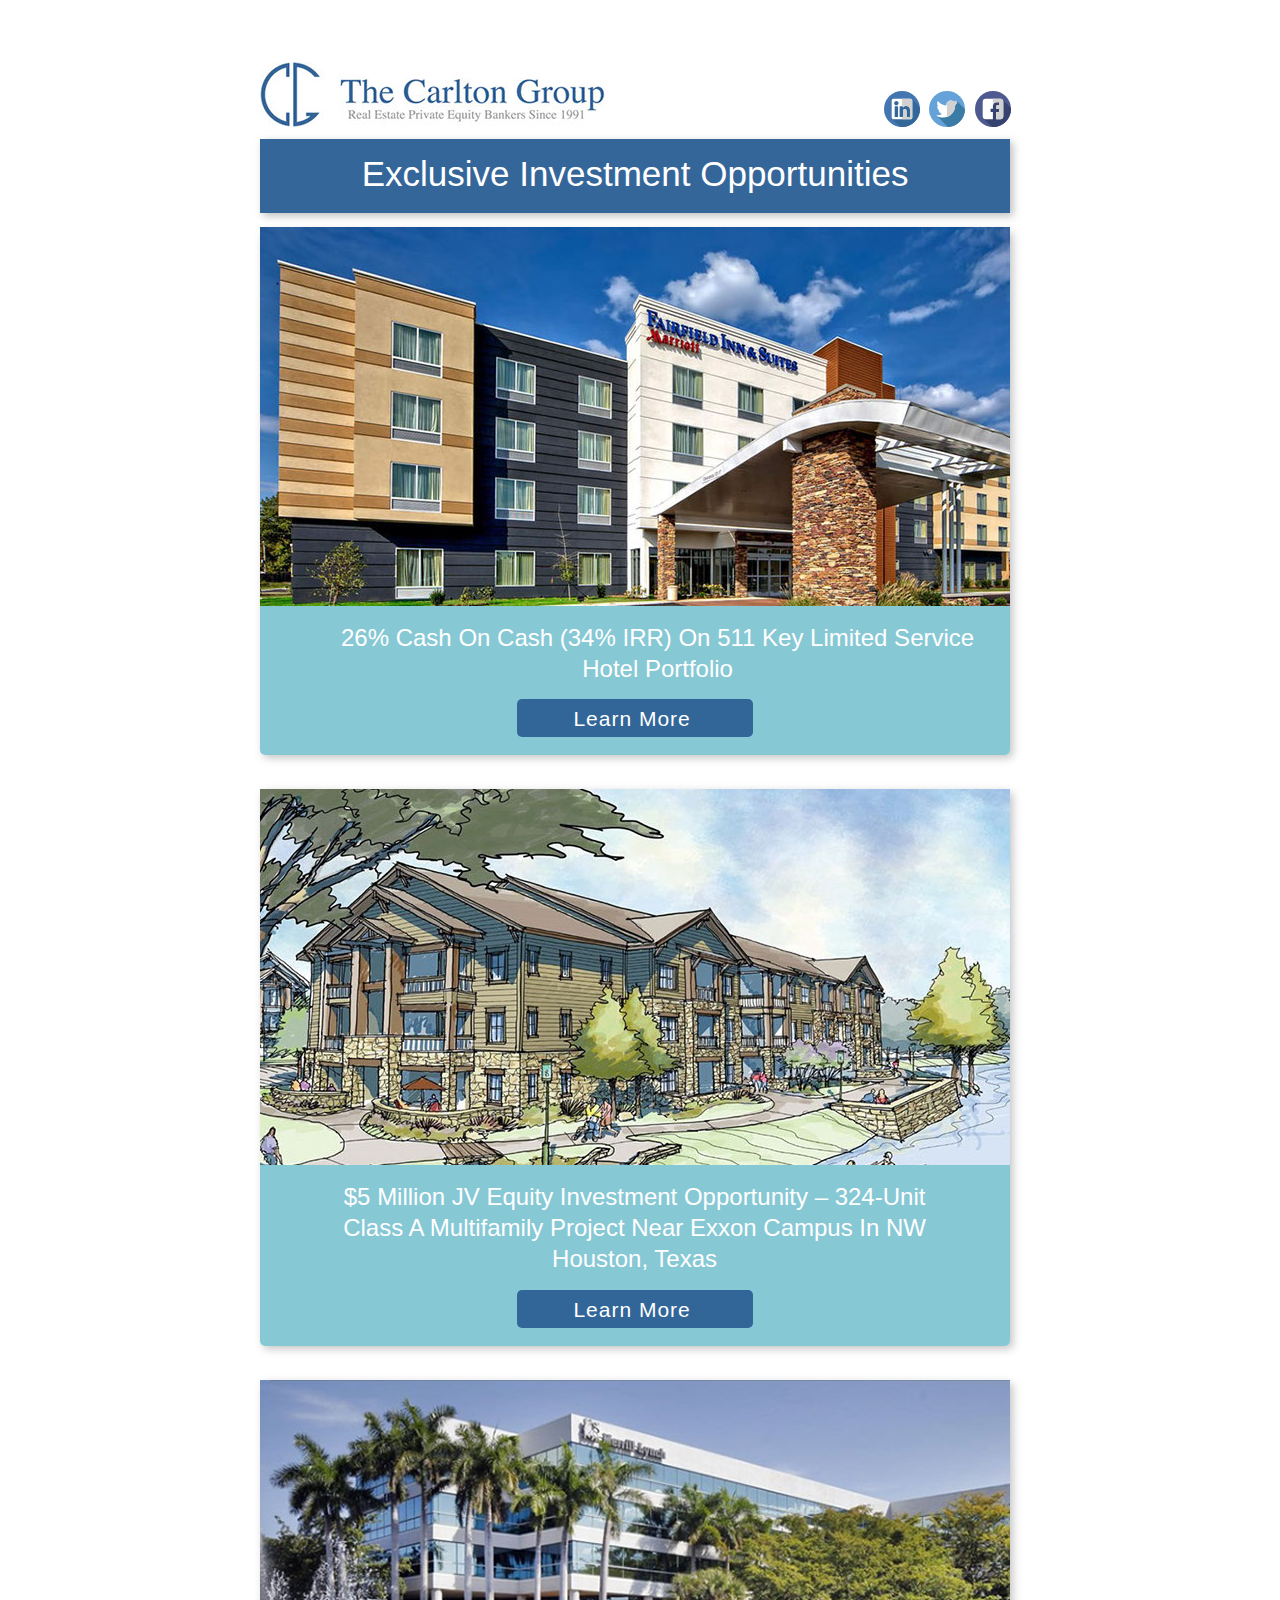
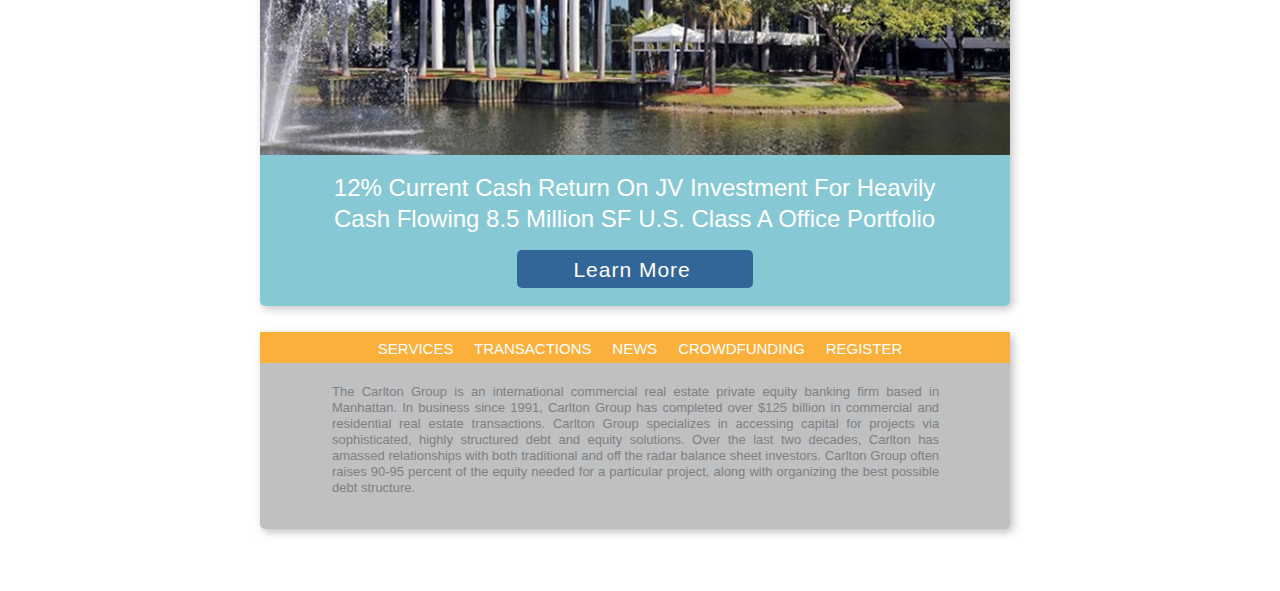
==== Email Template - Multideals/index.html @ fa67cd24 "emailTemplates" ====
<!DOCTYPE html>
<html class="nojs html css_verticalspacer" lang="en-US">
 <head>

  <meta http-equiv="Content-type" content="text/html;charset=UTF-8"/>
  <meta name="generator" content="2017.0.1.363"/>
  <meta name="viewport" content="width=device-width, initial-scale=1.0"/>
  
  <script type="text/javascript">
   // Update the 'nojs'/'js' class on the html node
document.documentElement.className = document.documentElement.className.replace(/\bnojs\b/g, 'js');

// Check that all required assets are uploaded and up-to-date
if(typeof Muse == "undefined") window.Muse = {}; window.Muse.assets = {"required":["museutils.js", "museconfig.js", "jquery.watch.js", "require.js", "index.css"], "outOfDate":[]};
</script>
  
  <title>Home</title>
  <!-- CSS -->
  <link rel="stylesheet" type="text/css" href="css/site_global.css?crc=499309705"/>
  <link rel="stylesheet" type="text/css" href="css/index.css?crc=468165970" id="pagesheet"/>
   </head>
 <body>

  <div class="clearfix borderbox" id="page"><!-- column -->
   <div class="clearfix colelem" id="pu250"><!-- group -->
    <a class="nonblock nontext clip_frame grpelem" id="u250" href="http://carltongroup.com/"><!-- image --><img class="block" id="u250_img" src="images/tcg-logo.jpg?crc=3983640476" alt="" data-image-width="346" data-image-height="65"/></a>
    <a class="nonblock nontext clip_frame grpelem" id="u256" href="https://www.linkedin.com/in/howard-michaels-05118952?authType=NAME_SEARCH&amp;authToken=imDk&amp;locale=en_US&amp;trk=tyah&amp;trkInfo=clickedVertical%3Amynetwork%2CclickedEntityId%3A185561341%2CauthType%3ANAME_SEARCH%2Cidx%3A1-1-1%2CtarId%3A1485366198644%2Ctas%3Ahoward%20micha" target="_blank"><!-- svg --><img class="svg svg_mar" id="u257" src="images/linkedin.svg?crc=3827854651" onload="this.style.height=(this.offsetWidth*35.504545682856765/35.504545682857064)+'px'" alt="" data-mu-svgfallback="images/linkedin_poster_.png?crc=191103562" data-image-width="36" data-image-height="36"/></a>
    <a class="nonblock nontext clip_frame grpelem" id="u254" href="https://twitter.com/carltongroup" target="_blank"><!-- svg --><img class="svg svg_mar" id="u255" src="images/twitter.svg?crc=469322800" onload="this.style.height=(this.offsetWidth*35.504545682856765/35.504545682857064)+'px'" alt="" data-mu-svgfallback="images/twitter_poster_.png?crc=503451678" data-image-width="36" data-image-height="36"/></a>
    <a class="nonblock nontext clip_frame grpelem" id="u252" href="https://www.facebook.com/CarltonGroup/" target="_blank"><!-- svg --><img class="svg svg_mar" id="u253" src="images/facebook.svg?crc=4256033763" onload="this.style.height=(this.offsetWidth*35.504545682856765/35.504545682857064)+'px'" alt="" data-mu-svgfallback="images/facebook_poster_.png?crc=253634134" data-image-width="36" data-image-height="36"/></a>
   </div>
   <div class="shadow clearfix colelem" id="u247"><!-- group -->
    <div class="clearfix grpelem" id="u293-4"><!-- content -->
     <p>Exclusive Investment Opportunities</p>
    </div>
   </div>
   <div class="shadow rgba-background rounded-corners clearfix colelem" id="u185"><!-- column -->
    <div class="position_content" id="u185_position_content">
     <div class="clip_frame colelem" id="u94"><!-- image -->
      <img class="block" id="u94_img" src="images/mkljk_main01_r-crop-u94.jpg?crc=298405326" alt="" data-image-width="751" data-image-height="379"/>
     </div>
     <div class="clearfix colelem" id="u110-4"><!-- content -->
      <p>26% Cash On Cash (34% IRR) On 511 Key Limited Service Hotel Portfolio</p>
     </div>
     <div class="Button rounded-corners clearfix colelem" id="buttonu171"><!-- container box -->
      <div class="clearfix grpelem" id="u173-4"><!-- content -->
       <p>Learn More</p>
      </div>
     </div>
    </div>
   </div>
   <div class="shadow rgba-background rounded-corners clearfix colelem" id="u296"><!-- column -->
    <div class="position_content" id="u296_position_content">
     <div class="clip_frame colelem" id="u315"><!-- image -->
      <img class="block" id="u315_img" src="images/1-2-crop-u315.jpg?crc=4234255314" alt="" data-image-width="751" data-image-height="376"/>
     </div>
     <div class="clearfix colelem" id="u299-4"><!-- content -->
      <p>$5 Million JV Equity Investment Opportunity – 324-Unit Class A Multifamily Project Near Exxon Campus In NW Houston, Texas</p>
     </div>
     <div class="Button rounded-corners clearfix colelem" id="buttonu300"><!-- container box -->
      <div class="clearfix grpelem" id="u301-4"><!-- content -->
       <p>Learn More</p>
      </div>
     </div>
    </div>
   </div>
   <div class="shadow rgba-background rounded-corners clearfix colelem" id="u325"><!-- column -->
    <div class="position_content" id="u325_position_content">
     <div class="clip_frame colelem" id="u354"><!-- image -->
      <img class="block" id="u354_img" src="images/03cf9abd-9c5e-4115-a1e6-6f7ab319d80-crop-u354.jpg?crc=141410191" alt="" data-image-width="750" data-image-height="375"/>
     </div>
     <div class="clearfix colelem" id="u326-4"><!-- content -->
      <p>12% Current Cash Return On JV Investment For Heavily Cash Flowing 8.5 Million SF U.S. Class A Office Portfolio</p>
     </div>
     <div class="Button rounded-corners clearfix colelem" id="buttonu327"><!-- container box -->
      <div class="clearfix grpelem" id="u328-4"><!-- content -->
       <p>Learn More</p>
      </div>
     </div>
    </div>
   </div>
   <div class="clearfix colelem" id="pu365-3"><!-- group -->
    <div class="shadow rounded-corners clearfix grpelem" id="u365-3"><!-- content -->
     <p>&nbsp;</p>
    </div>
    <div class="grpelem" id="u366"><!-- simple frame --></div>
    <div class="clearfix grpelem" id="u367-19"><!-- content -->
     <p id="u367-15"><a class="nonblock" href="http://carltongroup.com/services/" target="_blank">SERVICES</a>&nbsp;&nbsp;&nbsp;&nbsp; <a class="nonblock" href="http://carltongroup.com/active-transactions/" target="_blank">TRANSACTIONS</a>&nbsp;&nbsp;&nbsp;&nbsp; <a class="nonblock" href="http://carltongroup.com/blog/" target="_blank">NEWS</a>&nbsp;&nbsp;&nbsp;&nbsp; <a class="nonblock" href="https://carltoncrowdfund.com/" target="_blank">CROWDFUNDING</a>&nbsp;&nbsp;&nbsp;&nbsp; <a class="nonblock" href="http://carltongroup.com/investor-registration/" target="_blank">REGISTER</a></p>
     <p>&nbsp;</p>
     <p>&nbsp;</p>
    </div>
    <div class="clearfix grpelem" id="u368-4"><!-- content -->
     <p>The Carlton Group is an international commercial real estate private equity banking firm based in Manhattan. In business since 1991, Carlton Group has completed over $125 billion in commercial and residential real estate transactions. Carlton Group specializes in accessing capital for projects via sophisticated, highly structured debt and equity solutions. Over the last two decades, Carlton has amassed relationships with both traditional and off the radar balance sheet investors. Carlton Group often raises 90-95 percent of the equity needed for a particular project, along with organizing the best possible debt structure.</p>
    </div>
   </div>
   <div class="verticalspacer" data-offset-top="2129" data-content-above-spacer="2128" data-content-below-spacer="62"></div>
  </div>
  <!-- Other scripts -->
  <script type="text/javascript">
   window.Muse.assets.check=function(d){if(!window.Muse.assets.checked){window.Muse.assets.checked=!0;var b={},c=function(a,b){if(window.getComputedStyle){var c=window.getComputedStyle(a,null);return c&&c.getPropertyValue(b)||c&&c[b]||""}if(document.documentElement.currentStyle)return(c=a.currentStyle)&&c[b]||a.style&&a.style[b]||"";return""},a=function(a){if(a.match(/^rgb/))return a=a.replace(/\s+/g,"").match(/([\d\,]+)/gi)[0].split(","),(parseInt(a[0])<<16)+(parseInt(a[1])<<8)+parseInt(a[2]);if(a.match(/^\#/))return parseInt(a.substr(1),
16);return 0},g=function(g){for(var f=document.getElementsByTagName("link"),h=0;h<f.length;h++)if("text/css"==f[h].type){var i=(f[h].href||"").match(/\/?css\/([\w\-]+\.css)\?crc=(\d+)/);if(!i||!i[1]||!i[2])break;b[i[1]]=i[2]}f=document.createElement("div");f.className="version";f.style.cssText="display:none; width:1px; height:1px;";document.getElementsByTagName("body")[0].appendChild(f);for(h=0;h<Muse.assets.required.length;){var i=Muse.assets.required[h],l=i.match(/([\w\-\.]+)\.(\w+)$/),k=l&&l[1]?
l[1]:null,l=l&&l[2]?l[2]:null;switch(l.toLowerCase()){case "css":k=k.replace(/\W/gi,"_").replace(/^([^a-z])/gi,"_$1");f.className+=" "+k;k=a(c(f,"color"));l=a(c(f,"backgroundColor"));k!=0||l!=0?(Muse.assets.required.splice(h,1),"undefined"!=typeof b[i]&&(k!=b[i]>>>24||l!=(b[i]&16777215))&&Muse.assets.outOfDate.push(i)):h++;f.className="version";break;case "js":h++;break;default:throw Error("Unsupported file type: "+l);}}d?d().jquery!="1.8.3"&&Muse.assets.outOfDate.push("jquery-1.8.3.min.js"):Muse.assets.required.push("jquery-1.8.3.min.js");
f.parentNode.removeChild(f);if(Muse.assets.outOfDate.length||Muse.assets.required.length)f="Some files on the server may be missing or incorrect. Clear browser cache and try again. If the problem persists please contact website author.",g&&Muse.assets.outOfDate.length&&(f+="\nOut of date: "+Muse.assets.outOfDate.join(",")),g&&Muse.assets.required.length&&(f+="\nMissing: "+Muse.assets.required.join(",")),alert(f)};location&&location.search&&location.search.match&&location.search.match(/muse_debug/gi)?setTimeout(function(){g(!0)},5E3):g()}};
var muse_init=function(){require.config({baseUrl:""});require(["jquery","museutils","whatinput","jquery.watch"],function(d){var $ = d;$(document).ready(function(){try{
window.Muse.assets.check($);/* body */
Muse.Utils.transformMarkupToFixBrowserProblemsPreInit();/* body */
Muse.Utils.prepHyperlinks(true);/* body */
Muse.Utils.fullPage('#page');/* 100% height page */
Muse.Utils.showWidgetsWhenReady();/* body */
Muse.Utils.transformMarkupToFixBrowserProblems();/* body */
}catch(b){if(b&&"function"==typeof b.notify?b.notify():Muse.Assert.fail("Error calling selector function: "+b),false)throw b;}})})};

</script>
  <!-- RequireJS script -->
  <script src="scripts/require.js?crc=4159430777" type="text/javascript" async data-main="scripts/museconfig.js?crc=4179431180" onload="if (requirejs) requirejs.onError = function(requireType, requireModule) { if (requireType && requireType.toString && requireType.toString().indexOf && 0 <= requireType.toString().indexOf('#scripterror')) window.Muse.assets.check(); }" onerror="window.Muse.assets.check();"></script>
   </body>
</html>
---- Email Template - Multideals/css/site_global.css ----
html{min-height:100%;min-width:100%;-ms-text-size-adjust:none;}body,div,dl,dt,dd,ul,ol,li,nav,h1,h2,h3,h4,h5,h6,pre,code,form,fieldset,legend,input,button,textarea,p,blockquote,th,td,a{margin:0px;padding:0px;border-width:0px;border-style:solid;border-color:transparent;-webkit-transform-origin:left top;-ms-transform-origin:left top;-o-transform-origin:left top;transform-origin:left top;background-repeat:no-repeat;}button.submit-btn{-moz-box-sizing:content-box;-webkit-box-sizing:content-box;box-sizing:content-box;}.transition{-webkit-transition-property:background-image,background-position,background-color,border-color,border-radius,color,font-size,font-style,font-weight,letter-spacing,line-height,text-align,box-shadow,text-shadow,opacity;transition-property:background-image,background-position,background-color,border-color,border-radius,color,font-size,font-style,font-weight,letter-spacing,line-height,text-align,box-shadow,text-shadow,opacity;}.transition *{-webkit-transition:inherit;transition:inherit;}table{border-collapse:collapse;border-spacing:0px;}fieldset,img{border:0px;border-style:solid;-webkit-transform-origin:left top;-ms-transform-origin:left top;-o-transform-origin:left top;transform-origin:left top;}address,caption,cite,code,dfn,em,strong,th,var,optgroup{font-style:inherit;font-weight:inherit;}del,ins{text-decoration:none;}li{list-style:none;}caption,th{text-align:left;}h1,h2,h3,h4,h5,h6{font-size:100%;font-weight:inherit;}input,button,textarea,select,optgroup,option{font-family:inherit;font-size:inherit;font-style:inherit;font-weight:inherit;}.form-grp input,.form-grp textarea{-webkit-appearance:none;-webkit-border-radius:0;}body{font-family:Arial, Helvetica Neue, Helvetica, sans-serif;text-align:left;font-size:14px;line-height:17px;word-wrap:break-word;text-rendering:optimizeLegibility;-moz-font-feature-settings:'liga';-ms-font-feature-settings:'liga';-webkit-font-feature-settings:'liga';font-feature-settings:'liga';}a:link{color:#FFFFFF;text-decoration:inherit;}a:visited{color:#800080;text-decoration:inherit;}a:hover{color:#1B1464;text-decoration:inherit;}a:active{color:#1B1464;text-decoration:inherit;}a.nontext{color:black;text-decoration:none;font-style:normal;font-weight:normal;}.normal_text{color:#000000;direction:ltr;font-family:Arial, Helvetica Neue, Helvetica, sans-serif;font-size:14px;font-style:normal;font-weight:normal;letter-spacing:0px;line-height:17px;text-align:left;text-decoration:none;text-indent:0px;text-transform:none;vertical-align:0px;padding:0px;}.list0 li:before{position:absolute;right:100%;letter-spacing:0px;text-decoration:none;font-weight:normal;font-style:normal;}.rtl-list li:before{right:auto;left:100%;}.nls-None > li:before,.nls-None .list3 > li:before,.nls-None .list6 > li:before{margin-right:6px;content:'•';}.nls-None .list1 > li:before,.nls-None .list4 > li:before,.nls-None .list7 > li:before{margin-right:6px;content:'○';}.nls-None,.nls-None .list1,.nls-None .list2,.nls-None .list3,.nls-None .list4,.nls-None .list5,.nls-None .list6,.nls-None .list7,.nls-None .list8{padding-left:34px;}.nls-None.rtl-list,.nls-None .list1.rtl-list,.nls-None .list2.rtl-list,.nls-None .list3.rtl-list,.nls-None .list4.rtl-list,.nls-None .list5.rtl-list,.nls-None .list6.rtl-list,.nls-None .list7.rtl-list,.nls-None .list8.rtl-list{padding-left:0px;padding-right:34px;}.nls-None .list2 > li:before,.nls-None .list5 > li:before,.nls-None .list8 > li:before{margin-right:6px;content:'-';}.nls-None.rtl-list > li:before,.nls-None .list1.rtl-list > li:before,.nls-None .list2.rtl-list > li:before,.nls-None .list3.rtl-list > li:before,.nls-None .list4.rtl-list > li:before,.nls-None .list5.rtl-list > li:before,.nls-None .list6.rtl-list > li:before,.nls-None .list7.rtl-list > li:before,.nls-None .list8.rtl-list > li:before{margin-right:0px;margin-left:6px;}.TabbedPanelsTab{white-space:nowrap;}.MenuBar .MenuBarView,.MenuBar .SubMenuView{display:block;list-style:none;}.MenuBar .SubMenu{display:none;position:absolute;}.NoWrap{white-space:nowrap;word-wrap:normal;}.rootelem{margin-left:auto;margin-right:auto;}.colelem{display:inline;float:left;clear:both;}.clearfix:after{content:"\0020";visibility:hidden;display:block;height:0px;clear:both;}*:first-child+html .clearfix{zoom:1;}.clip_frame{overflow:hidden;}.popup_anchor{position:relative;width:0px;height:0px;}.popup_element{z-index:100000;}.svg{display:block;vertical-align:top;}span.wrap{content:'';clear:left;display:block;}span.actAsInlineDiv{display:inline-block;}.position_content,.excludeFromNormalFlow{float:left;}.preload_images{position:absolute;overflow:hidden;left:-9999px;top:-9999px;height:1px;width:1px;}.preload{height:1px;width:1px;}.animateStates{-webkit-transition:0.3s ease-in-out;-moz-transition:0.3s ease-in-out;-o-transition:0.3s ease-in-out;transition:0.3s ease-in-out;}[data-whatinput="mouse"] *:focus,[data-whatinput="touch"] *:focus,input:focus,textarea:focus{outline:none;}textarea{resize:none;overflow:auto;}.fld-prompt{pointer-events:none;}.wrapped-input{position:absolute;top:0px;left:0px;background:transparent;border:none;}.submit-btn{z-index:50000;cursor:pointer;}.anchor_item{width:22px;height:18px;}.MenuBar .SubMenuVisible,.MenuBarVertical .SubMenuVisible,.MenuBar .SubMenu .SubMenuVisible,.popup_element.Active,span.actAsPara,.actAsDiv,a.nonblock.nontext,img.block{display:block;}.widget_invisible,.js .invi,.js .mse_pre_init{visibility:hidden;}.ose_ei{visibility:hidden;z-index:0;}.no_vert_scroll{overflow-y:hidden;}.always_vert_scroll{overflow-y:scroll;}.always_horz_scroll{overflow-x:scroll;}.fullscreen{overflow:hidden;left:0px;top:0px;position:fixed;height:100%;width:100%;-moz-box-sizing:border-box;-webkit-box-sizing:border-box;-ms-box-sizing:border-box;box-sizing:border-box;}.fullwidth{position:absolute;}.borderbox{-moz-box-sizing:border-box;-webkit-box-sizing:border-box;-ms-box-sizing:border-box;box-sizing:border-box;}.scroll_wrapper{position:absolute;overflow:auto;left:0px;right:0px;top:0px;bottom:0px;padding-top:0px;padding-bottom:0px;margin-top:0px;margin-bottom:0px;}.browser_width > *{position:absolute;left:0px;right:0px;}.grpelem,.accordion_wrapper{display:inline;float:left;}.fld-checkbox input[type=checkbox],.fld-radiobutton input[type=radio]{position:absolute;overflow:hidden;clip:rect(0px, 0px, 0px, 0px);height:1px;width:1px;margin:-1px;padding:0px;border:0px;}.fld-checkbox input[type=checkbox] + label,.fld-radiobutton input[type=radio] + label{display:inline-block;background-repeat:no-repeat;cursor:pointer;float:left;width:100%;height:100%;}.pointer_cursor,.fld-recaptcha-mode,.fld-recaptcha-refresh,.fld-recaptcha-help{cursor:pointer;}p,h1,h2,h3,h4,h5,h6,ol,ul,span.actAsPara{max-height:1000000px;}.superscript{vertical-align:super;font-size:66%;line-height:0px;}.subscript{vertical-align:sub;font-size:66%;line-height:0px;}.horizontalSlideShow{-ms-touch-action:pan-y;touch-action:pan-y;}.verticalSlideShow{-ms-touch-action:pan-x;touch-action:pan-x;}.colelem100,.verticalspacer{clear:both;}.list0 li,.MenuBar .MenuItemContainer,.SlideShowContentPanel .fullscreen img,.css_verticalspacer .verticalspacer{position:relative;}.popup_element.Inactive,.js .disn,.js .an_invi,.hidden,.breakpoint{display:none;}#muse_css_mq{position:absolute;display:none;background-color:#FFFFFE;}.fluid_height_spacer{width:0.01px;}.muse_check_css{display:none;position:fixed;}@media screen and (-webkit-min-device-pixel-ratio:0){body{text-rendering:auto;}}
---- Email Template - Multideals/css/index.css ----
.version.index{color:#00001B;background-color:#E7A552;}#page{z-index:1;min-height:621.9971521314428px;background-image:none;border-width:0px;border-color:#000000;background-color:transparent;padding-top:62px;padding-bottom:62.00284786855718px;width:100%;max-width:960px;margin-left:auto;margin-right:auto;}#pu250{z-index:15;width:78.13%;margin-left:10.42%;}#u250{z-index:15;background-color:transparent;position:relative;margin-right:-10000px;width:46.14%;}#u256{z-index:21;background-color:transparent;position:relative;margin-right:-10000px;margin-top:29px;width:4.8%;left:83.2%;}#u257{z-index:22;display:block;width:100%;}#u254{z-index:19;background-color:transparent;position:relative;margin-right:-10000px;margin-top:29px;width:4.8%;left:89.2%;}#u255{z-index:20;display:block;width:100%;}#u252{z-index:17;background-color:transparent;position:relative;margin-right:-10000px;margin-top:29px;width:4.8%;left:95.34%;}#u253{z-index:18;display:block;width:100%;}#u247{z-index:14;box-shadow:3px 3px 8px rgba(127,127,127,0.5);background-color:#356699;padding-bottom:13px;margin-top:12px;position:relative;width:78.13%;margin-left:10.42%;}#u293-4{z-index:23;min-height:47px;background-color:transparent;color:#FFFFFF;font-size:35px;text-align:center;line-height:42px;position:relative;margin-right:-10000px;margin-top:14px;width:76.27%;left:11.87%;}#u185{z-index:2;box-shadow:3px 3px 8px rgba(127,127,127,0.45);background-color:#87C8D4;background-color:rgba(122,194,208,0.9);border-radius:5px;padding-bottom:0px;margin-top:16px;position:relative;width:78.13%;margin-left:10.42%;-pie-background:rgba(122,194,208,0.9);}#u185_position_content{margin-top:-125px;padding-bottom:18px;width:100%;}#u94{z-index:3;background-color:transparent;position:relative;width:100%;}#u94_img{padding-top:123px;width:100.14%;}#u110-4{z-index:5;min-height:32px;background-color:transparent;color:#FFFFFF;font-size:24px;text-align:center;line-height:31px;font-family:Arial, Helvetica Neue, Helvetica, sans-serif;margin-top:16px;position:relative;width:87.07%;margin-left:9.47%;}#buttonu171{z-index:9;border-color:#787878;background-color:#326699;border-radius:5px;padding-bottom:6px;margin-top:15px;position:relative;width:31.47%;margin-left:34.27%;}#buttonu171:hover{background-color:#545454;min-height:0px;width:31.47%;margin:15px 0px 0px 34.266666666666666%;}#buttonu171.ButtonSelected{background-color:#326699;min-height:0px;width:31.47%;margin:15px 0px 0px 34.266666666666666%;}#u173-4{z-index:10;min-height:23px;background-color:transparent;color:#FFFFFF;font-size:21px;text-align:center;line-height:25px;letter-spacing:1px;font-family:Arial, Helvetica Neue, Helvetica, sans-serif;position:relative;margin-right:-10000px;margin-top:7px;width:60.17%;left:18.65%;}#buttonu171:hover #u173-4{padding-top:0px;padding-bottom:0px;min-height:23px;width:60.17%;margin:7px -10000px 0px 0%;}#buttonu171:hover #u173-4 p{color:#FFFFFF;visibility:inherit;}#u296{z-index:27;box-shadow:3px 3px 8px rgba(127,127,127,0.45);background-color:#87C8D4;background-color:rgba(122,194,208,0.9);border-radius:5px;margin-top:34px;position:relative;width:78.13%;margin-left:10.42%;-pie-background:rgba(122,194,208,0.9);}#u315{z-index:37;background-color:transparent;position:relative;width:100%;}#u315_img{width:100.14%;}#u299-4{z-index:28;min-height:32px;background-color:transparent;color:#FFFFFF;font-size:24px;text-align:center;line-height:31px;font-family:Arial, Helvetica Neue, Helvetica, sans-serif;margin-top:16px;position:relative;width:80.94%;margin-left:9.47%;}#buttonu300{z-index:32;border-color:#787878;background-color:#326699;border-radius:5px;padding-bottom:6px;margin-top:16px;position:relative;width:31.47%;margin-left:34.27%;}#buttonu300:hover{background-color:#545454;min-height:0px;width:31.47%;margin:16px 0px 0px 34.266666666666666%;}#u301-4{z-index:33;min-height:23px;background-color:transparent;color:#FFFFFF;font-size:21px;text-align:center;line-height:25px;letter-spacing:1px;font-family:Arial, Helvetica Neue, Helvetica, sans-serif;position:relative;margin-right:-10000px;margin-top:7px;width:60.17%;left:18.65%;}#buttonu171.ButtonSelected #u173-4,#buttonu300:hover #u301-4{padding-top:0px;padding-bottom:0px;min-height:23px;width:60.17%;margin:7px -10000px 0px 0%;}#buttonu300:hover #u301-4 p{color:#FFFFFF;visibility:inherit;}#u325{z-index:39;box-shadow:3px 3px 8px rgba(127,127,127,0.45);background-color:#87C8D4;background-color:rgba(122,194,208,0.9);border-radius:5px;margin-top:34px;position:relative;width:78.13%;margin-left:10.42%;-pie-background:rgba(122,194,208,0.9);}#u296_position_content,#u325_position_content{padding-bottom:18px;width:100%;}#u354{z-index:49;background-color:transparent;position:relative;width:100%;}#u250_img,#u354_img{width:100%;}#u326-4{z-index:40;min-height:32px;background-color:transparent;color:#FFFFFF;font-size:24px;text-align:center;line-height:31px;font-family:Arial, Helvetica Neue, Helvetica, sans-serif;margin-top:17px;position:relative;width:80.94%;margin-left:9.47%;}#buttonu327{z-index:44;border-color:#787878;background-color:#326699;border-radius:5px;padding-bottom:6px;margin-top:16px;position:relative;width:31.47%;margin-left:34.27%;}#buttonu327:hover{background-color:#545454;min-height:0px;width:31.47%;margin:16px 0px 0px 34.266666666666666%;}#buttonu300.ButtonSelected,#buttonu327.ButtonSelected{background-color:#326699;min-height:0px;width:31.47%;margin:16px 0px 0px 34.266666666666666%;}#u328-4{z-index:45;min-height:23px;background-color:transparent;color:#FFFFFF;font-size:21px;text-align:center;line-height:25px;letter-spacing:1px;font-family:Arial, Helvetica Neue, Helvetica, sans-serif;position:relative;margin-right:-10000px;margin-top:7px;width:60.17%;left:18.65%;}#buttonu300.ButtonSelected #u301-4,#buttonu327:hover #u328-4{padding-top:0px;padding-bottom:0px;min-height:23px;width:60.17%;margin:7px -10000px 0px 0%;}#buttonu327.ButtonSelected #u328-4{padding-top:0px;padding-bottom:0px;min-height:23px;width:60.17%;margin:7px -10000px 0px 0%;}#buttonu327:hover #u328-4 p{color:#FFFFFF;visibility:inherit;}#pu365-3{z-index:51;margin-top:26px;width:78.13%;margin-left:10.42%;}#u365-3{z-index:51;min-height:197px;box-shadow:3px 3px 8px rgba(127,127,127,0.5);background-color:#BFC0C1;border-radius:5px;position:relative;margin-right:-10000px;width:100%;}#u366{z-index:54;height:31px;background-color:#FBB03B;position:relative;margin-right:-10000px;width:100%;}#u367-19{z-index:55;min-height:23px;background-color:transparent;position:relative;margin-right:-10000px;margin-top:8px;width:76.27%;left:12.54%;}#u367-15{font-size:15px;text-align:center;line-height:18px;}#u368-4{z-index:74;min-height:94px;background-color:transparent;color:#7F7F7F;font-size:13px;text-align:justify;line-height:16px;position:relative;margin-right:-10000px;margin-top:52px;width:80.94%;left:9.6%;}.css_verticalspacer .verticalspacer{height:calc(100vh - 2190px);}#muse_css_mq,.html{background-color:#FFFFFF;}body{position:relative;min-width:320px;}
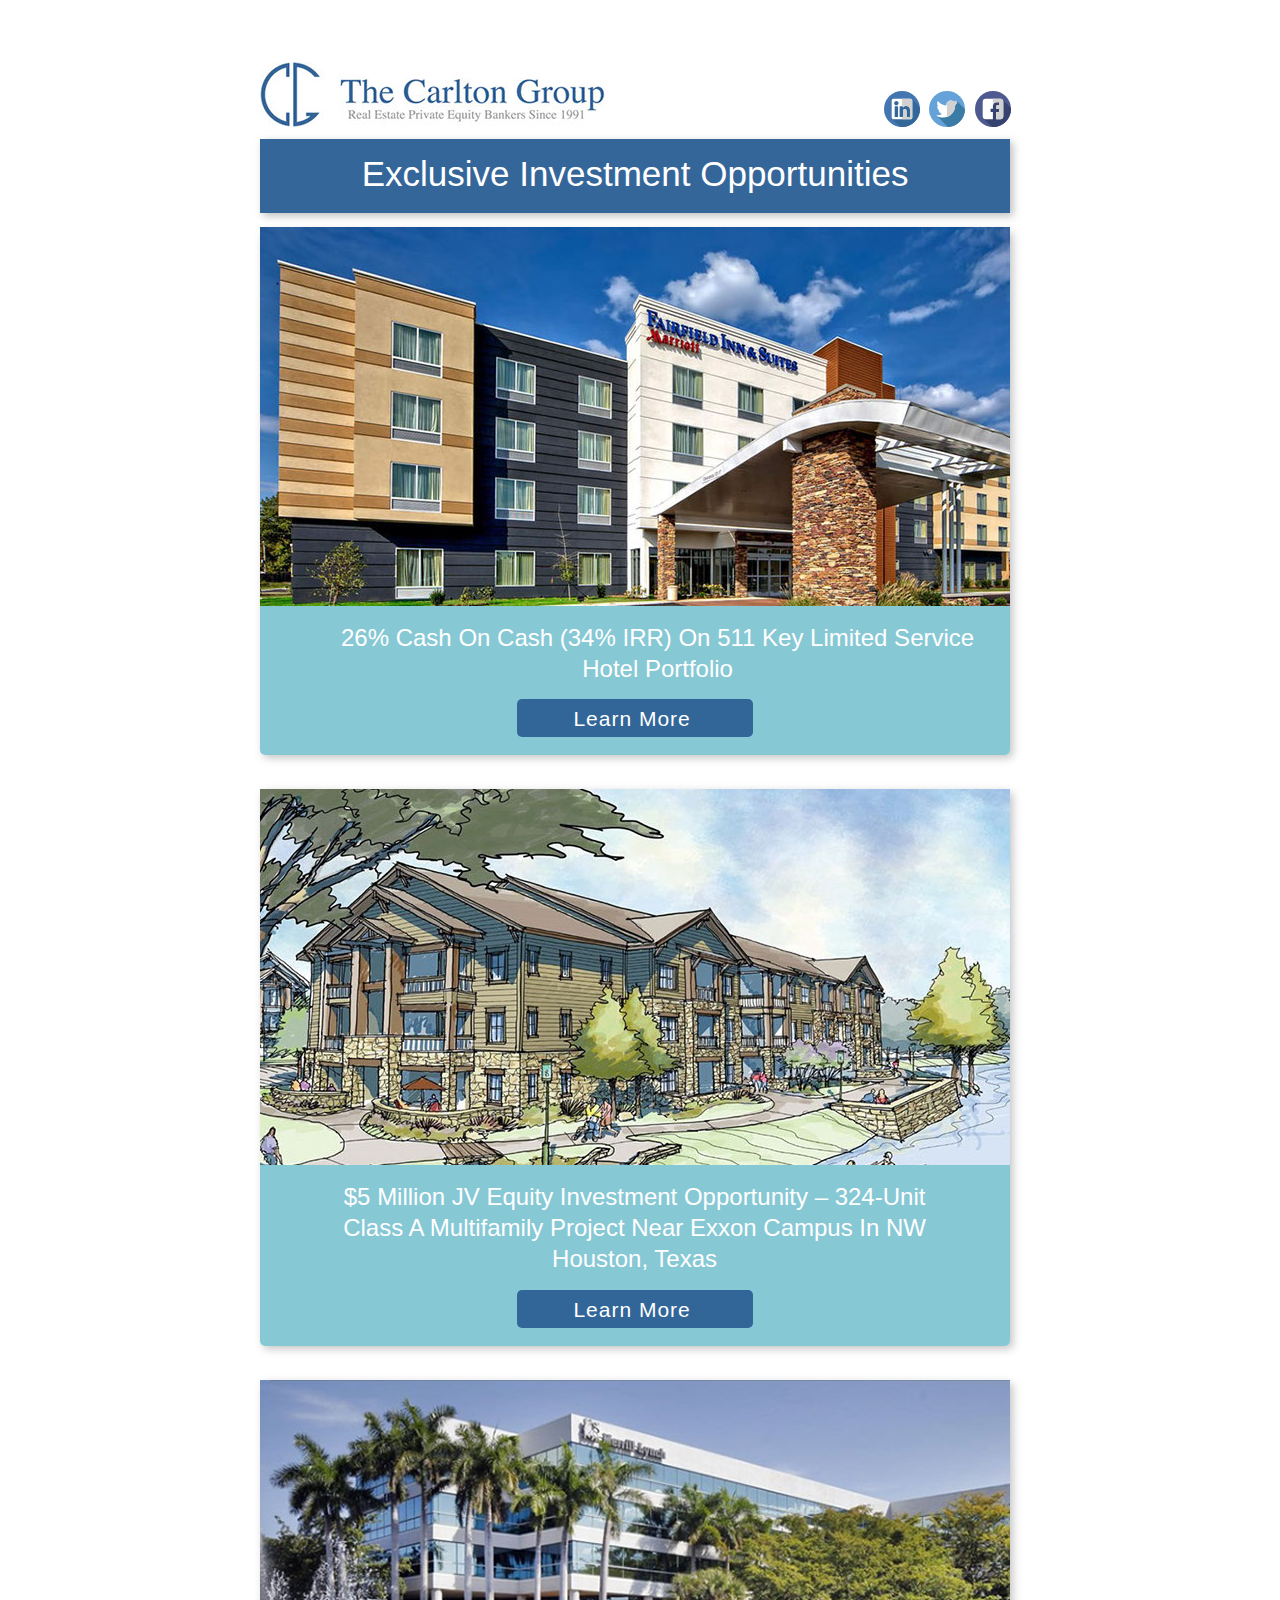
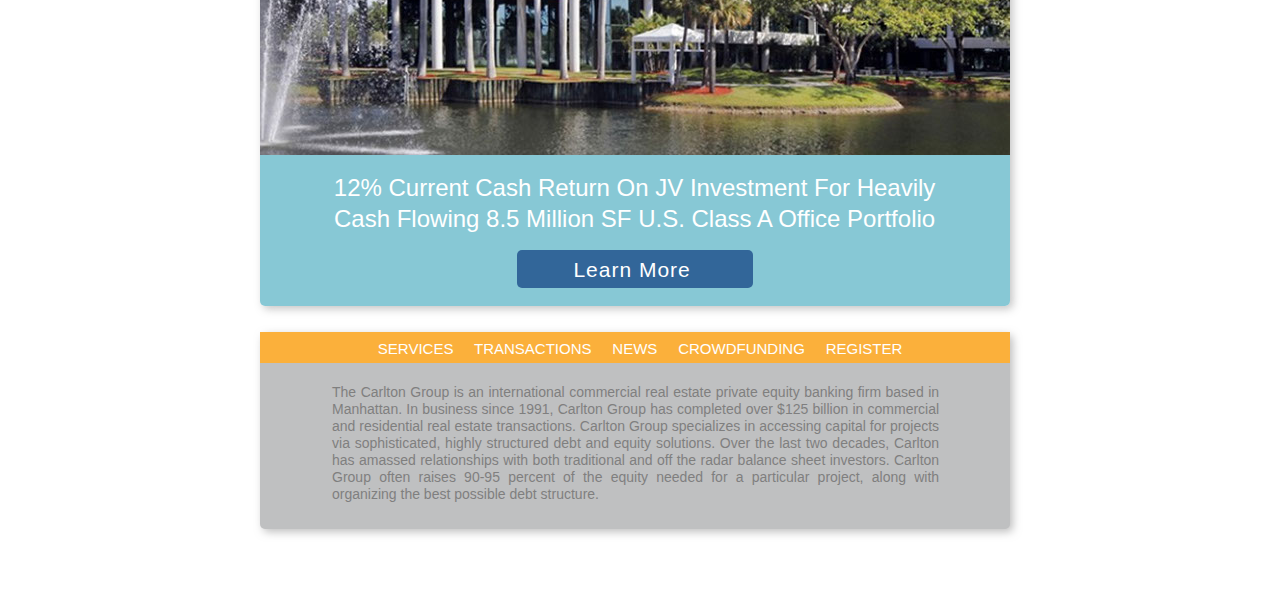
==== commit f54145fc: "change the hyperlinks" ====
--- a/Email Template - Multideals/index.html
+++ b/Email Template - Multideals/index.html
@@ -17,7 +17,7 @@
   <title>Home</title>
   <!-- CSS -->
   <link rel="stylesheet" type="text/css" href="css/site_global.css?crc=499309705"/>
-  <link rel="stylesheet" type="text/css" href="css/index.css?crc=468165970" id="pagesheet"/>
+  <link rel="stylesheet" type="text/css" href="css/index.css?crc=220818361" id="pagesheet"/>
    </head>
  <body>
 
@@ -41,11 +41,7 @@
      <div class="clearfix colelem" id="u110-4"><!-- content -->
       <p>26% Cash On Cash (34% IRR) On 511 Key Limited Service Hotel Portfolio</p>
      </div>
-     <div class="Button rounded-corners clearfix colelem" id="buttonu171"><!-- container box -->
-      <div class="clearfix grpelem" id="u173-4"><!-- content -->
-       <p>Learn More</p>
-      </div>
-     </div>
+     <a class="nonblock nontext Button rounded-corners clearfix colelem" id="buttonu171" href="http://carltongroup.com/transaction/26-cash-cash-34-irr-511-key-limited-service-hotel-portfolio/" target="_blank"><!-- container box --><div class="clearfix grpelem" id="u173-4"><!-- content --><p>Learn More</p></div></a>
     </div>
    </div>
    <div class="shadow rgba-background rounded-corners clearfix colelem" id="u296"><!-- column -->
@@ -56,11 +52,7 @@
      <div class="clearfix colelem" id="u299-4"><!-- content -->
       <p>$5 Million JV Equity Investment Opportunity – 324-Unit Class A Multifamily Project Near Exxon Campus In NW Houston, Texas</p>
      </div>
-     <div class="Button rounded-corners clearfix colelem" id="buttonu300"><!-- container box -->
-      <div class="clearfix grpelem" id="u301-4"><!-- content -->
-       <p>Learn More</p>
-      </div>
-     </div>
+     <a class="nonblock nontext Button rounded-corners clearfix colelem" id="buttonu300" href="http://carltongroup.com/transaction/5-million-jv-equity-investment-opportunity-324-unit-class-multifamily-project-near-exxon-campus-nw-houston-texas/"><!-- container box --><div class="clearfix grpelem" id="u301-4"><!-- content --><p>Learn More</p></div></a>
     </div>
    </div>
    <div class="shadow rgba-background rounded-corners clearfix colelem" id="u325"><!-- column -->
@@ -71,11 +63,7 @@
      <div class="clearfix colelem" id="u326-4"><!-- content -->
       <p>12% Current Cash Return On JV Investment For Heavily Cash Flowing 8.5 Million SF U.S. Class A Office Portfolio</p>
      </div>
-     <div class="Button rounded-corners clearfix colelem" id="buttonu327"><!-- container box -->
-      <div class="clearfix grpelem" id="u328-4"><!-- content -->
-       <p>Learn More</p>
-      </div>
-     </div>
+     <a class="nonblock nontext Button rounded-corners clearfix colelem" id="buttonu327" href="http://carltongroup.com/transaction/class-aaa-u-s-office-portfolio-recapitalization/"><!-- container box --><div class="clearfix grpelem" id="u328-4"><!-- content --><p>Learn More</p></div></a>
     </div>
    </div>
    <div class="clearfix colelem" id="pu365-3"><!-- group -->
--- a/Email Template - Multideals/css/index.css
+++ b/Email Template - Multideals/css/index.css
@@ -1 +1 @@
-.version.index{color:#00001B;background-color:#E7A552;}#page{z-index:1;min-height:621.9971521314428px;background-image:none;border-width:0px;border-color:#000000;background-color:transparent;padding-top:62px;padding-bottom:62.00284786855718px;width:100%;max-width:960px;margin-left:auto;margin-right:auto;}#pu250{z-index:15;width:78.13%;margin-left:10.42%;}#u250{z-index:15;background-color:transparent;position:relative;margin-right:-10000px;width:46.14%;}#u256{z-index:21;background-color:transparent;position:relative;margin-right:-10000px;margin-top:29px;width:4.8%;left:83.2%;}#u257{z-index:22;display:block;width:100%;}#u254{z-index:19;background-color:transparent;position:relative;margin-right:-10000px;margin-top:29px;width:4.8%;left:89.2%;}#u255{z-index:20;display:block;width:100%;}#u252{z-index:17;background-color:transparent;position:relative;margin-right:-10000px;margin-top:29px;width:4.8%;left:95.34%;}#u253{z-index:18;display:block;width:100%;}#u247{z-index:14;box-shadow:3px 3px 8px rgba(127,127,127,0.5);background-color:#356699;padding-bottom:13px;margin-top:12px;position:relative;width:78.13%;margin-left:10.42%;}#u293-4{z-index:23;min-height:47px;background-color:transparent;color:#FFFFFF;font-size:35px;text-align:center;line-height:42px;position:relative;margin-right:-10000px;margin-top:14px;width:76.27%;left:11.87%;}#u185{z-index:2;box-shadow:3px 3px 8px rgba(127,127,127,0.45);background-color:#87C8D4;background-color:rgba(122,194,208,0.9);border-radius:5px;padding-bottom:0px;margin-top:16px;position:relative;width:78.13%;margin-left:10.42%;-pie-background:rgba(122,194,208,0.9);}#u185_position_content{margin-top:-125px;padding-bottom:18px;width:100%;}#u94{z-index:3;background-color:transparent;position:relative;width:100%;}#u94_img{padding-top:123px;width:100.14%;}#u110-4{z-index:5;min-height:32px;background-color:transparent;color:#FFFFFF;font-size:24px;text-align:center;line-height:31px;font-family:Arial, Helvetica Neue, Helvetica, sans-serif;margin-top:16px;position:relative;width:87.07%;margin-left:9.47%;}#buttonu171{z-index:9;border-color:#787878;background-color:#326699;border-radius:5px;padding-bottom:6px;margin-top:15px;position:relative;width:31.47%;margin-left:34.27%;}#buttonu171:hover{background-color:#545454;min-height:0px;width:31.47%;margin:15px 0px 0px 34.266666666666666%;}#buttonu171.ButtonSelected{background-color:#326699;min-height:0px;width:31.47%;margin:15px 0px 0px 34.266666666666666%;}#u173-4{z-index:10;min-height:23px;background-color:transparent;color:#FFFFFF;font-size:21px;text-align:center;line-height:25px;letter-spacing:1px;font-family:Arial, Helvetica Neue, Helvetica, sans-serif;position:relative;margin-right:-10000px;margin-top:7px;width:60.17%;left:18.65%;}#buttonu171:hover #u173-4{padding-top:0px;padding-bottom:0px;min-height:23px;width:60.17%;margin:7px -10000px 0px 0%;}#buttonu171:hover #u173-4 p{color:#FFFFFF;visibility:inherit;}#u296{z-index:27;box-shadow:3px 3px 8px rgba(127,127,127,0.45);background-color:#87C8D4;background-color:rgba(122,194,208,0.9);border-radius:5px;margin-top:34px;position:relative;width:78.13%;margin-left:10.42%;-pie-background:rgba(122,194,208,0.9);}#u315{z-index:37;background-color:transparent;position:relative;width:100%;}#u315_img{width:100.14%;}#u299-4{z-index:28;min-height:32px;background-color:transparent;color:#FFFFFF;font-size:24px;text-align:center;line-height:31px;font-family:Arial, Helvetica Neue, Helvetica, sans-serif;margin-top:16px;position:relative;width:80.94%;margin-left:9.47%;}#buttonu300{z-index:32;border-color:#787878;background-color:#326699;border-radius:5px;padding-bottom:6px;margin-top:16px;position:relative;width:31.47%;margin-left:34.27%;}#buttonu300:hover{background-color:#545454;min-height:0px;width:31.47%;margin:16px 0px 0px 34.266666666666666%;}#u301-4{z-index:33;min-height:23px;background-color:transparent;color:#FFFFFF;font-size:21px;text-align:center;line-height:25px;letter-spacing:1px;font-family:Arial, Helvetica Neue, Helvetica, sans-serif;position:relative;margin-right:-10000px;margin-top:7px;width:60.17%;left:18.65%;}#buttonu171.ButtonSelected #u173-4,#buttonu300:hover #u301-4{padding-top:0px;padding-bottom:0px;min-height:23px;width:60.17%;margin:7px -10000px 0px 0%;}#buttonu300:hover #u301-4 p{color:#FFFFFF;visibility:inherit;}#u325{z-index:39;box-shadow:3px 3px 8px rgba(127,127,127,0.45);background-color:#87C8D4;background-color:rgba(122,194,208,0.9);border-radius:5px;margin-top:34px;position:relative;width:78.13%;margin-left:10.42%;-pie-background:rgba(122,194,208,0.9);}#u296_position_content,#u325_position_content{padding-bottom:18px;width:100%;}#u354{z-index:49;background-color:transparent;position:relative;width:100%;}#u250_img,#u354_img{width:100%;}#u326-4{z-index:40;min-height:32px;background-color:transparent;color:#FFFFFF;font-size:24px;text-align:center;line-height:31px;font-family:Arial, Helvetica Neue, Helvetica, sans-serif;margin-top:17px;position:relative;width:80.94%;margin-left:9.47%;}#buttonu327{z-index:44;border-color:#787878;background-color:#326699;border-radius:5px;padding-bottom:6px;margin-top:16px;position:relative;width:31.47%;margin-left:34.27%;}#buttonu327:hover{background-color:#545454;min-height:0px;width:31.47%;margin:16px 0px 0px 34.266666666666666%;}#buttonu300.ButtonSelected,#buttonu327.ButtonSelected{background-color:#326699;min-height:0px;width:31.47%;margin:16px 0px 0px 34.266666666666666%;}#u328-4{z-index:45;min-height:23px;background-color:transparent;color:#FFFFFF;font-size:21px;text-align:center;line-height:25px;letter-spacing:1px;font-family:Arial, Helvetica Neue, Helvetica, sans-serif;position:relative;margin-right:-10000px;margin-top:7px;width:60.17%;left:18.65%;}#buttonu300.ButtonSelected #u301-4,#buttonu327:hover #u328-4{padding-top:0px;padding-bottom:0px;min-height:23px;width:60.17%;margin:7px -10000px 0px 0%;}#buttonu327.ButtonSelected #u328-4{padding-top:0px;padding-bottom:0px;min-height:23px;width:60.17%;margin:7px -10000px 0px 0%;}#buttonu327:hover #u328-4 p{color:#FFFFFF;visibility:inherit;}#pu365-3{z-index:51;margin-top:26px;width:78.13%;margin-left:10.42%;}#u365-3{z-index:51;min-height:197px;box-shadow:3px 3px 8px rgba(127,127,127,0.5);background-color:#BFC0C1;border-radius:5px;position:relative;margin-right:-10000px;width:100%;}#u366{z-index:54;height:31px;background-color:#FBB03B;position:relative;margin-right:-10000px;width:100%;}#u367-19{z-index:55;min-height:23px;background-color:transparent;position:relative;margin-right:-10000px;margin-top:8px;width:76.27%;left:12.54%;}#u367-15{font-size:15px;text-align:center;line-height:18px;}#u368-4{z-index:74;min-height:94px;background-color:transparent;color:#7F7F7F;font-size:13px;text-align:justify;line-height:16px;position:relative;margin-right:-10000px;margin-top:52px;width:80.94%;left:9.6%;}.css_verticalspacer .verticalspacer{height:calc(100vh - 2190px);}#muse_css_mq,.html{background-color:#FFFFFF;}body{position:relative;min-width:320px;}+.version.index{color:#00000D;background-color:#296BB9;}#page{z-index:1;min-height:621.9971521314428px;background-image:none;border-width:0px;border-color:#000000;background-color:transparent;padding-top:62px;padding-bottom:62.00284786855718px;width:100%;max-width:960px;margin-left:auto;margin-right:auto;}#pu250{z-index:15;width:78.13%;margin-left:10.42%;}#u250{z-index:15;background-color:transparent;position:relative;margin-right:-10000px;width:46.14%;}#u256{z-index:21;background-color:transparent;position:relative;margin-right:-10000px;margin-top:29px;width:4.8%;left:83.2%;}#u257{z-index:22;display:block;width:100%;}#u254{z-index:19;background-color:transparent;position:relative;margin-right:-10000px;margin-top:29px;width:4.8%;left:89.2%;}#u255{z-index:20;display:block;width:100%;}#u252{z-index:17;background-color:transparent;position:relative;margin-right:-10000px;margin-top:29px;width:4.8%;left:95.34%;}#u253{z-index:18;display:block;width:100%;}#u247{z-index:14;box-shadow:3px 3px 8px rgba(127,127,127,0.5);background-color:#356699;padding-bottom:13px;margin-top:12px;position:relative;width:78.13%;margin-left:10.42%;}#u293-4{z-index:23;min-height:47px;background-color:transparent;color:#FFFFFF;font-size:35px;text-align:center;line-height:42px;position:relative;margin-right:-10000px;margin-top:14px;width:76.27%;left:11.87%;}#u185{z-index:2;box-shadow:3px 3px 8px rgba(127,127,127,0.45);background-color:#87C8D4;background-color:rgba(122,194,208,0.9);border-radius:5px;padding-bottom:0px;margin-top:16px;position:relative;width:78.13%;margin-left:10.42%;-pie-background:rgba(122,194,208,0.9);}#u185_position_content{margin-top:-125px;padding-bottom:18px;width:100%;}#u94{z-index:3;background-color:transparent;position:relative;width:100%;}#u94_img{padding-top:123px;width:100.14%;}#u110-4{z-index:5;min-height:32px;background-color:transparent;color:#FFFFFF;font-size:24px;text-align:center;line-height:31px;font-family:Arial, Helvetica Neue, Helvetica, sans-serif;margin-top:16px;position:relative;width:87.07%;margin-left:9.47%;}#buttonu171{z-index:9;border-color:#787878;background-color:#326699;border-radius:5px;padding-bottom:6px;margin-top:15px;position:relative;width:31.47%;margin-left:34.27%;}#buttonu171:hover{background-color:#545454;min-height:0px;width:31.47%;margin:15px 0px 0px 34.266666666666666%;}#buttonu171.ButtonSelected{background-color:#326699;min-height:0px;width:31.47%;margin:15px 0px 0px 34.266666666666666%;}#u173-4{z-index:10;min-height:23px;background-color:transparent;letter-spacing:1px;color:#FFFFFF;font-size:21px;text-align:center;line-height:25px;font-family:Arial, Helvetica Neue, Helvetica, sans-serif;position:relative;margin-right:-10000px;margin-top:7px;width:60.17%;left:18.65%;}#buttonu171:hover #u173-4{padding-top:0px;padding-bottom:0px;min-height:23px;width:60.17%;margin:7px -10000px 0px 0%;}#buttonu171:hover #u173-4 p{color:#FFFFFF;visibility:inherit;}#u296{z-index:27;box-shadow:3px 3px 8px rgba(127,127,127,0.45);background-color:#87C8D4;background-color:rgba(122,194,208,0.9);border-radius:5px;margin-top:34px;position:relative;width:78.13%;margin-left:10.42%;-pie-background:rgba(122,194,208,0.9);}#u315{z-index:37;background-color:transparent;position:relative;width:100%;}#u315_img{width:100.14%;}#u299-4{z-index:28;min-height:32px;background-color:transparent;color:#FFFFFF;font-size:24px;text-align:center;line-height:31px;font-family:Arial, Helvetica Neue, Helvetica, sans-serif;margin-top:16px;position:relative;width:80.94%;margin-left:9.47%;}#buttonu300{z-index:32;border-color:#787878;background-color:#326699;border-radius:5px;padding-bottom:6px;margin-top:16px;position:relative;width:31.47%;margin-left:34.27%;}#buttonu300:hover{background-color:#545454;min-height:0px;width:31.47%;margin:16px 0px 0px 34.266666666666666%;}#u301-4{z-index:33;min-height:23px;background-color:transparent;letter-spacing:1px;color:#FFFFFF;font-size:21px;text-align:center;line-height:25px;font-family:Arial, Helvetica Neue, Helvetica, sans-serif;position:relative;margin-right:-10000px;margin-top:7px;width:60.17%;left:18.65%;}#buttonu171.ButtonSelected #u173-4,#buttonu300:hover #u301-4{padding-top:0px;padding-bottom:0px;min-height:23px;width:60.17%;margin:7px -10000px 0px 0%;}#buttonu300:hover #u301-4 p{color:#FFFFFF;visibility:inherit;}#u325{z-index:39;box-shadow:3px 3px 8px rgba(127,127,127,0.45);background-color:#87C8D4;background-color:rgba(122,194,208,0.9);border-radius:5px;margin-top:34px;position:relative;width:78.13%;margin-left:10.42%;-pie-background:rgba(122,194,208,0.9);}#u296_position_content,#u325_position_content{padding-bottom:18px;width:100%;}#u354{z-index:49;background-color:transparent;position:relative;width:100%;}#u250_img,#u354_img{width:100%;}#u326-4{z-index:40;min-height:32px;background-color:transparent;color:#FFFFFF;font-size:24px;text-align:center;line-height:31px;font-family:Arial, Helvetica Neue, Helvetica, sans-serif;margin-top:17px;position:relative;width:80.94%;margin-left:9.47%;}#buttonu327{z-index:44;border-color:#787878;background-color:#326699;border-radius:5px;padding-bottom:6px;margin-top:16px;position:relative;width:31.47%;margin-left:34.27%;}#buttonu327:hover{background-color:#545454;min-height:0px;width:31.47%;margin:16px 0px 0px 34.266666666666666%;}#buttonu300.ButtonSelected,#buttonu327.ButtonSelected{background-color:#326699;min-height:0px;width:31.47%;margin:16px 0px 0px 34.266666666666666%;}#u328-4{z-index:45;min-height:23px;background-color:transparent;letter-spacing:1px;color:#FFFFFF;font-size:21px;text-align:center;line-height:25px;font-family:Arial, Helvetica Neue, Helvetica, sans-serif;position:relative;margin-right:-10000px;margin-top:7px;width:60.17%;left:18.65%;}#buttonu300.ButtonSelected #u301-4,#buttonu327:hover #u328-4{padding-top:0px;padding-bottom:0px;min-height:23px;width:60.17%;margin:7px -10000px 0px 0%;}#buttonu327.ButtonSelected #u328-4{padding-top:0px;padding-bottom:0px;min-height:23px;width:60.17%;margin:7px -10000px 0px 0%;}#buttonu327:hover #u328-4 p{color:#FFFFFF;visibility:inherit;}#pu365-3{z-index:51;margin-top:26px;width:78.13%;margin-left:10.42%;}#u365-3{z-index:51;min-height:197px;box-shadow:3px 3px 8px rgba(127,127,127,0.5);background-color:#BFC0C1;border-radius:5px;position:relative;margin-right:-10000px;width:100%;}#u366{z-index:54;height:31px;background-color:#FBB03B;position:relative;margin-right:-10000px;width:100%;}#u367-19{z-index:55;min-height:23px;background-color:transparent;position:relative;margin-right:-10000px;margin-top:8px;width:76.27%;left:12.54%;}#u367-15{font-size:15px;text-align:center;line-height:18px;}#u368-4{z-index:74;min-height:94px;background-color:transparent;font-size:14px;text-align:justify;color:#7F7F7F;position:relative;margin-right:-10000px;margin-top:52px;width:80.94%;left:9.6%;}.css_verticalspacer .verticalspacer{height:calc(100vh - 2190px);}#muse_css_mq,.html{background-color:#FFFFFF;}body{position:relative;min-width:320px;}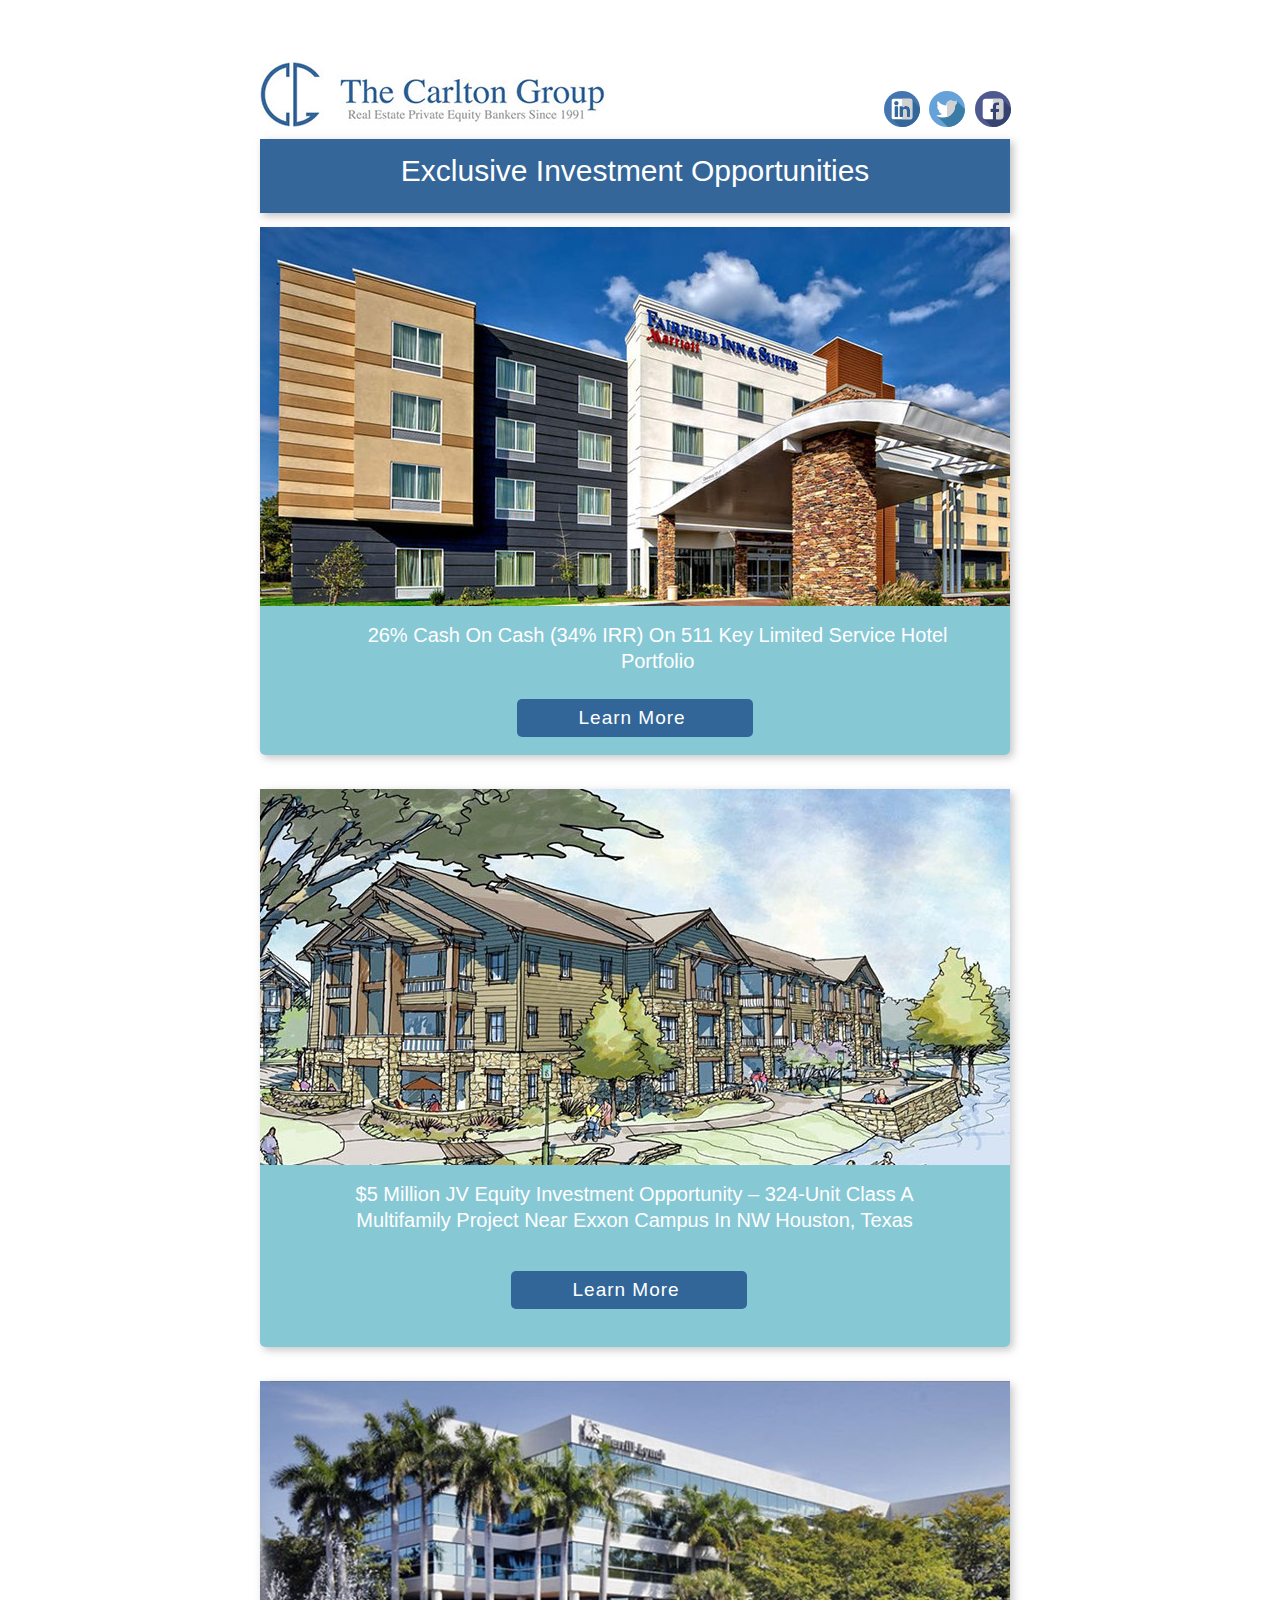
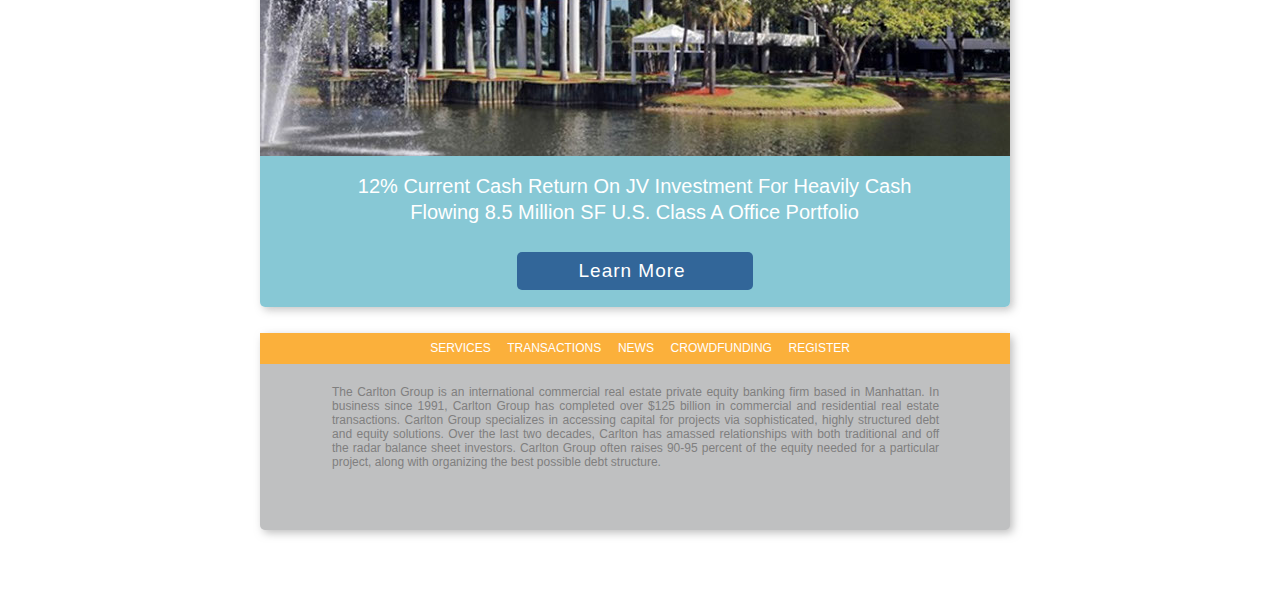
==== commit eb1369aa: "change size" ====
--- a/Email Template - Multideals/index.html
+++ b/Email Template - Multideals/index.html
@@ -11,76 +11,250 @@
 document.documentElement.className = document.documentElement.className.replace(/\bnojs\b/g, 'js');
 
 // Check that all required assets are uploaded and up-to-date
-if(typeof Muse == "undefined") window.Muse = {}; window.Muse.assets = {"required":["museutils.js", "museconfig.js", "jquery.watch.js", "require.js", "index.css"], "outOfDate":[]};
+if(typeof Muse == "undefined") window.Muse = {}; window.Muse.assets = {"required":["museutils.js", "museconfig.js", "jquery.watch.js", "jquery.museresponsive.js", "require.js", "index.css"], "outOfDate":[]};
 </script>
   
   <title>Home</title>
   <!-- CSS -->
   <link rel="stylesheet" type="text/css" href="css/site_global.css?crc=499309705"/>
-  <link rel="stylesheet" type="text/css" href="css/index.css?crc=220818361" id="pagesheet"/>
+  <link rel="stylesheet" type="text/css" href="css/index.css?crc=497336397" id="pagesheet"/>
+  <!-- IE-only CSS -->
+  <!--[if lt IE 9]>
+  <link rel="stylesheet" type="text/css" href="css/nomq_index.css?crc=4075305913" id="nomq_pagesheet"/>
+  <![endif]-->
    </head>
  <body>
 
-  <div class="clearfix borderbox" id="page"><!-- column -->
-   <div class="clearfix colelem" id="pu250"><!-- group -->
-    <a class="nonblock nontext clip_frame grpelem" id="u250" href="http://carltongroup.com/"><!-- image --><img class="block" id="u250_img" src="images/tcg-logo.jpg?crc=3983640476" alt="" data-image-width="346" data-image-height="65"/></a>
-    <a class="nonblock nontext clip_frame grpelem" id="u256" href="https://www.linkedin.com/in/howard-michaels-05118952?authType=NAME_SEARCH&amp;authToken=imDk&amp;locale=en_US&amp;trk=tyah&amp;trkInfo=clickedVertical%3Amynetwork%2CclickedEntityId%3A185561341%2CauthType%3ANAME_SEARCH%2Cidx%3A1-1-1%2CtarId%3A1485366198644%2Ctas%3Ahoward%20micha" target="_blank"><!-- svg --><img class="svg svg_mar" id="u257" src="images/linkedin.svg?crc=3827854651" onload="this.style.height=(this.offsetWidth*35.504545682856765/35.504545682857064)+'px'" alt="" data-mu-svgfallback="images/linkedin_poster_.png?crc=191103562" data-image-width="36" data-image-height="36"/></a>
-    <a class="nonblock nontext clip_frame grpelem" id="u254" href="https://twitter.com/carltongroup" target="_blank"><!-- svg --><img class="svg svg_mar" id="u255" src="images/twitter.svg?crc=469322800" onload="this.style.height=(this.offsetWidth*35.504545682856765/35.504545682857064)+'px'" alt="" data-mu-svgfallback="images/twitter_poster_.png?crc=503451678" data-image-width="36" data-image-height="36"/></a>
-    <a class="nonblock nontext clip_frame grpelem" id="u252" href="https://www.facebook.com/CarltonGroup/" target="_blank"><!-- svg --><img class="svg svg_mar" id="u253" src="images/facebook.svg?crc=4256033763" onload="this.style.height=(this.offsetWidth*35.504545682856765/35.504545682857064)+'px'" alt="" data-mu-svgfallback="images/facebook_poster_.png?crc=253634134" data-image-width="36" data-image-height="36"/></a>
-   </div>
-   <div class="shadow clearfix colelem" id="u247"><!-- group -->
-    <div class="clearfix grpelem" id="u293-4"><!-- content -->
-     <p>Exclusive Investment Opportunities</p>
-    </div>
-   </div>
-   <div class="shadow rgba-background rounded-corners clearfix colelem" id="u185"><!-- column -->
-    <div class="position_content" id="u185_position_content">
-     <div class="clip_frame colelem" id="u94"><!-- image -->
-      <img class="block" id="u94_img" src="images/mkljk_main01_r-crop-u94.jpg?crc=298405326" alt="" data-image-width="751" data-image-height="379"/>
-     </div>
-     <div class="clearfix colelem" id="u110-4"><!-- content -->
-      <p>26% Cash On Cash (34% IRR) On 511 Key Limited Service Hotel Portfolio</p>
-     </div>
-     <a class="nonblock nontext Button rounded-corners clearfix colelem" id="buttonu171" href="http://carltongroup.com/transaction/26-cash-cash-34-irr-511-key-limited-service-hotel-portfolio/" target="_blank"><!-- container box --><div class="clearfix grpelem" id="u173-4"><!-- content --><p>Learn More</p></div></a>
-    </div>
-   </div>
-   <div class="shadow rgba-background rounded-corners clearfix colelem" id="u296"><!-- column -->
-    <div class="position_content" id="u296_position_content">
-     <div class="clip_frame colelem" id="u315"><!-- image -->
-      <img class="block" id="u315_img" src="images/1-2-crop-u315.jpg?crc=4234255314" alt="" data-image-width="751" data-image-height="376"/>
-     </div>
-     <div class="clearfix colelem" id="u299-4"><!-- content -->
-      <p>$5 Million JV Equity Investment Opportunity – 324-Unit Class A Multifamily Project Near Exxon Campus In NW Houston, Texas</p>
-     </div>
-     <a class="nonblock nontext Button rounded-corners clearfix colelem" id="buttonu300" href="http://carltongroup.com/transaction/5-million-jv-equity-investment-opportunity-324-unit-class-multifamily-project-near-exxon-campus-nw-houston-texas/"><!-- container box --><div class="clearfix grpelem" id="u301-4"><!-- content --><p>Learn More</p></div></a>
-    </div>
-   </div>
-   <div class="shadow rgba-background rounded-corners clearfix colelem" id="u325"><!-- column -->
-    <div class="position_content" id="u325_position_content">
-     <div class="clip_frame colelem" id="u354"><!-- image -->
-      <img class="block" id="u354_img" src="images/03cf9abd-9c5e-4115-a1e6-6f7ab319d80-crop-u354.jpg?crc=141410191" alt="" data-image-width="750" data-image-height="375"/>
-     </div>
-     <div class="clearfix colelem" id="u326-4"><!-- content -->
-      <p>12% Current Cash Return On JV Investment For Heavily Cash Flowing 8.5 Million SF U.S. Class A Office Portfolio</p>
-     </div>
-     <a class="nonblock nontext Button rounded-corners clearfix colelem" id="buttonu327" href="http://carltongroup.com/transaction/class-aaa-u-s-office-portfolio-recapitalization/"><!-- container box --><div class="clearfix grpelem" id="u328-4"><!-- content --><p>Learn More</p></div></a>
-    </div>
-   </div>
-   <div class="clearfix colelem" id="pu365-3"><!-- group -->
-    <div class="shadow rounded-corners clearfix grpelem" id="u365-3"><!-- content -->
-     <p>&nbsp;</p>
-    </div>
-    <div class="grpelem" id="u366"><!-- simple frame --></div>
-    <div class="clearfix grpelem" id="u367-19"><!-- content -->
-     <p id="u367-15"><a class="nonblock" href="http://carltongroup.com/services/" target="_blank">SERVICES</a>&nbsp;&nbsp;&nbsp;&nbsp; <a class="nonblock" href="http://carltongroup.com/active-transactions/" target="_blank">TRANSACTIONS</a>&nbsp;&nbsp;&nbsp;&nbsp; <a class="nonblock" href="http://carltongroup.com/blog/" target="_blank">NEWS</a>&nbsp;&nbsp;&nbsp;&nbsp; <a class="nonblock" href="https://carltoncrowdfund.com/" target="_blank">CROWDFUNDING</a>&nbsp;&nbsp;&nbsp;&nbsp; <a class="nonblock" href="http://carltongroup.com/investor-registration/" target="_blank">REGISTER</a></p>
-     <p>&nbsp;</p>
-     <p>&nbsp;</p>
-    </div>
-    <div class="clearfix grpelem" id="u368-4"><!-- content -->
-     <p>The Carlton Group is an international commercial real estate private equity banking firm based in Manhattan. In business since 1991, Carlton Group has completed over $125 billion in commercial and residential real estate transactions. Carlton Group specializes in accessing capital for projects via sophisticated, highly structured debt and equity solutions. Over the last two decades, Carlton has amassed relationships with both traditional and off the radar balance sheet investors. Carlton Group often raises 90-95 percent of the equity needed for a particular project, along with organizing the best possible debt structure.</p>
-    </div>
-   </div>
-   <div class="verticalspacer" data-offset-top="2129" data-content-above-spacer="2128" data-content-below-spacer="62"></div>
+  <div class="breakpoint active" id="bp_infinity" data-min-width="691"><!-- responsive breakpoint node -->
+   <div class="clearfix borderbox" id="page"><!-- column -->
+    <div class="clearfix colelem" id="pu250"><!-- group -->
+     <a class="nonblock nontext clip_frame grpelem" id="u250" href="http://carltongroup.com/"><!-- image --><img class="block temp_no_img_src" id="u250_img" data-orig-src="images/tcg-logo.jpg?crc=3983640476" alt="" data-image-width="346" data-image-height="65" src="images/blank.gif?crc=4208392903"/></a>
+     <a class="nonblock nontext clip_frame grpelem" id="u256" href="https://www.linkedin.com/in/howard-michaels-05118952?authType=NAME_SEARCH&amp;authToken=imDk&amp;locale=en_US&amp;trk=tyah&amp;trkInfo=clickedVertical%3Amynetwork%2CclickedEntityId%3A185561341%2CauthType%3ANAME_SEARCH%2Cidx%3A1-1-1%2CtarId%3A1485366198644%2Ctas%3Ahoward%20micha" target="_blank"><!-- svg --><img class="svg svg_mar temp_no_img_src" id="u257" data-orig-src="images/linkedin.svg?crc=3827854651" onload="this.style.height=(this.offsetWidth*35.504545682856765/35.504545682857064)+'px'" alt="" data-mu-svgfallback="images/linkedin_poster_.png?crc=191103562" data-image-width="36" data-image-height="36" src="images/blank.gif?crc=4208392903"/></a>
+     <a class="nonblock nontext clip_frame grpelem" id="u254" href="https://twitter.com/carltongroup" target="_blank"><!-- svg --><img class="svg svg_mar temp_no_img_src" id="u255" data-orig-src="images/twitter.svg?crc=469322800" onload="this.style.height=(this.offsetWidth*35.504545682856765/35.504545682857064)+'px'" alt="" data-mu-svgfallback="images/twitter_poster_.png?crc=503451678" data-image-width="36" data-image-height="36" src="images/blank.gif?crc=4208392903"/></a>
+     <a class="nonblock nontext clip_frame grpelem" id="u252" href="https://www.facebook.com/CarltonGroup/" target="_blank"><!-- svg --><img class="svg svg_mar temp_no_img_src" id="u253" data-orig-src="images/facebook.svg?crc=4256033763" onload="this.style.height=(this.offsetWidth*35.504545682856765/35.504545682857064)+'px'" alt="" data-mu-svgfallback="images/facebook_poster_.png?crc=253634134" data-image-width="36" data-image-height="36" src="images/blank.gif?crc=4208392903"/></a>
+    </div>
+    <div class="shadow clearfix colelem shared_content" id="u247" data-content-guid="u247_content"><!-- group -->
+     <div class="clearfix grpelem" id="u293-4"><!-- content -->
+      <p>Exclusive Investment Opportunities</p>
+     </div>
+    </div>
+    <div class="shadow rgba-background rounded-corners clearfix colelem" id="u185"><!-- column -->
+     <div class="position_content" id="u185_position_content">
+      <div class="clip_frame colelem" id="u94"><!-- image -->
+       <img class="block temp_no_img_src" id="u94_img" data-orig-src="images/mkljk_main01_r-crop-u94.jpg?crc=298405326" alt="" data-image-width="751" data-image-height="379" src="images/blank.gif?crc=4208392903"/>
+      </div>
+      <div class="clearfix colelem shared_content" id="u110-4" data-content-guid="u110-4_content"><!-- content -->
+       <p>26% Cash On Cash (34% IRR) On 511 Key Limited Service Hotel Portfolio</p>
+      </div>
+      <a class="nonblock nontext Button rounded-corners clearfix colelem shared_content" id="buttonu171" href="http://carltongroup.com/transaction/26-cash-cash-34-irr-511-key-limited-service-hotel-portfolio/" target="_blank" data-content-guid="buttonu171_content"><!-- container box --><div class="clearfix grpelem" id="u173-4"><!-- content --><p>Learn More</p></div></a>
+     </div>
+    </div>
+    <div class="shadow rgba-background rounded-corners clearfix colelem" id="u296"><!-- column -->
+     <div class="position_content" id="u296_position_content">
+      <div class="clip_frame colelem" id="u315"><!-- image -->
+       <img class="block temp_no_img_src" id="u315_img" data-orig-src="images/1-2-crop-u315.jpg?crc=4234255314" alt="" data-image-width="751" data-image-height="376" src="images/blank.gif?crc=4208392903"/>
+      </div>
+      <div class="clearfix colelem shared_content" id="u299-4" data-content-guid="u299-4_content"><!-- content -->
+       <p>$5 Million JV Equity Investment Opportunity – 324-Unit Class A Multifamily Project Near Exxon Campus In NW Houston, Texas</p>
+      </div>
+      <a class="nonblock nontext Button rounded-corners clearfix colelem shared_content" id="buttonu588" href="http://carltongroup.com/transaction/5-million-jv-equity-investment-opportunity-324-unit-class-multifamily-project-near-exxon-campus-nw-houston-texas/" target="_blank" data-content-guid="buttonu588_content"><!-- container box --><div class="clearfix grpelem" id="u589-4"><!-- content --><p>Learn More</p></div></a>
+     </div>
+    </div>
+    <div class="shadow rgba-background rounded-corners clearfix colelem" id="u325"><!-- column -->
+     <div class="position_content" id="u325_position_content">
+      <div class="clip_frame colelem" id="u354"><!-- image -->
+       <img class="block temp_no_img_src" id="u354_img" data-orig-src="images/03cf9abd-9c5e-4115-a1e6-6f7ab319d80-crop-u354.jpg?crc=141410191" alt="" data-image-width="750" data-image-height="375" src="images/blank.gif?crc=4208392903"/>
+      </div>
+      <div class="clearfix colelem shared_content" id="u326-4" data-content-guid="u326-4_content"><!-- content -->
+       <p>12% Current Cash Return On JV Investment For Heavily Cash Flowing 8.5 Million SF U.S. Class A Office Portfolio</p>
+      </div>
+      <a class="nonblock nontext Button rounded-corners clearfix colelem shared_content" id="buttonu614" href="http://carltongroup.com/transaction/class-aaa-u-s-office-portfolio-recapitalization/" target="_blank" data-content-guid="buttonu614_content"><!-- container box --><div class="clearfix grpelem" id="u615-4"><!-- content --><p>Learn More</p></div></a>
+     </div>
+    </div>
+    <div class="clearfix colelem shared_content" id="pu365-3" data-content-guid="pu365-3_content"><!-- group -->
+     <div class="shadow rounded-corners clearfix grpelem shared_content" id="u365-3" data-content-guid="u365-3_content"><!-- content -->
+      <p>&nbsp;</p>
+     </div>
+     <div class="grpelem" id="u366"><!-- simple frame --></div>
+     <div class="clearfix grpelem shared_content" id="u367-19" data-content-guid="u367-19_content"><!-- content -->
+      <p id="u367-15"><a class="nonblock" href="http://carltongroup.com/services/" target="_blank">SERVICES</a>&nbsp;&nbsp;&nbsp;&nbsp; <a class="nonblock" href="http://carltongroup.com/active-transactions/" target="_blank">TRANSACTIONS</a>&nbsp;&nbsp;&nbsp;&nbsp; <a class="nonblock" href="http://carltongroup.com/blog/" target="_blank">NEWS</a>&nbsp;&nbsp;&nbsp;&nbsp; <a class="nonblock" href="https://carltoncrowdfund.com/" target="_blank">CROWDFUNDING</a>&nbsp;&nbsp;&nbsp;&nbsp; <a class="nonblock" href="http://carltongroup.com/investor-registration/" target="_blank">REGISTER</a></p>
+      <p>&nbsp;</p>
+      <p>&nbsp;</p>
+     </div>
+     <div class="clearfix grpelem shared_content" id="u368-4" data-content-guid="u368-4_content"><!-- content -->
+      <p>The Carlton Group is an international commercial real estate private equity banking firm based in Manhattan. In business since 1991, Carlton Group has completed over $125 billion in commercial and residential real estate transactions. Carlton Group specializes in accessing capital for projects via sophisticated, highly structured debt and equity solutions. Over the last two decades, Carlton has amassed relationships with both traditional and off the radar balance sheet investors. Carlton Group often raises 90-95 percent of the equity needed for a particular project, along with organizing the best possible debt structure.</p>
+     </div>
+    </div>
+    <div class="verticalspacer" data-offset-top="2129" data-content-above-spacer="2128" data-content-below-spacer="62"></div>
+   </div>
+  </div>
+  <div class="breakpoint" id="bp_690" data-min-width="575" data-max-width="690"><!-- responsive breakpoint node -->
+   <div class="clearfix borderbox temp_no_id" data-orig-id="page"><!-- column -->
+    <div class="clearfix colelem temp_no_id" data-orig-id="pu250"><!-- group -->
+     <a class="nonblock nontext clip_frame grpelem temp_no_id" href="http://carltongroup.com/" data-orig-id="u250"><!-- image --><img class="block temp_no_id temp_no_img_src" data-orig-src="images/tcg-logo.jpg?crc=3983640476" alt="" data-image-width="248" data-image-height="47" data-orig-id="u250_img" src="images/blank.gif?crc=4208392903"/></a>
+     <a class="nonblock nontext clip_frame grpelem temp_no_id" href="https://www.linkedin.com/in/howard-michaels-05118952?authType=NAME_SEARCH&amp;authToken=imDk&amp;locale=en_US&amp;trk=tyah&amp;trkInfo=clickedVertical%3Amynetwork%2CclickedEntityId%3A185561341%2CauthType%3ANAME_SEARCH%2Cidx%3A1-1-1%2CtarId%3A1485366198644%2Ctas%3Ahoward%20micha" target="_blank" data-orig-id="u256"><!-- svg --><img class="svg svg_mar temp_no_id temp_no_img_src" data-orig-src="images/linkedin.svg?crc=3827854651" onload="this.style.height=(this.offsetWidth*25.518892209553297/25.51889220955356)+'px'" alt="" data-mu-svgfallback="images/linkedin_poster_.png?crc=191103562" data-image-width="26" data-image-height="26" data-orig-id="u257" src="images/blank.gif?crc=4208392903"/></a>
+     <a class="nonblock nontext clip_frame grpelem temp_no_id" href="https://twitter.com/carltongroup" target="_blank" data-orig-id="u254"><!-- svg --><img class="svg svg_mar temp_no_id temp_no_img_src" data-orig-src="images/twitter.svg?crc=469322800" onload="this.style.height=(this.offsetWidth*25.518892209553297/25.51889220955356)+'px'" alt="" data-mu-svgfallback="images/twitter_poster_.png?crc=503451678" data-image-width="26" data-image-height="26" data-orig-id="u255" src="images/blank.gif?crc=4208392903"/></a>
+     <a class="nonblock nontext clip_frame grpelem temp_no_id" href="https://www.facebook.com/CarltonGroup/" target="_blank" data-orig-id="u252"><!-- svg --><img class="svg svg_mar temp_no_id temp_no_img_src" data-orig-src="images/facebook.svg?crc=4256033763" onload="this.style.height=(this.offsetWidth*25.518892209553297/25.51889220955356)+'px'" alt="" data-mu-svgfallback="images/facebook_poster_.png?crc=253634134" data-image-width="26" data-image-height="26" data-orig-id="u253" src="images/blank.gif?crc=4208392903"/></a>
+    </div>
+    <span class="shadow clearfix colelem placeholder" data-placeholder-for="u247_content"><!-- placeholder node --></span>
+    <div class="shadow rgba-background rounded-corners clearfix colelem temp_no_id" data-orig-id="u185"><!-- column -->
+     <div class="position_content temp_no_id" data-orig-id="u185_position_content">
+      <div class="clip_frame colelem temp_no_id" data-orig-id="u94"><!-- image -->
+       <img class="block temp_no_id temp_no_img_src" data-orig-src="images/mkljk_main01_r-crop-u942.jpg?crc=127651217" alt="" data-image-width="540" data-image-height="272" data-orig-id="u94_img" src="images/blank.gif?crc=4208392903"/>
+      </div>
+      <span class="clearfix colelem placeholder" data-placeholder-for="u110-4_content"><!-- placeholder node --></span>
+      <span class="nonblock nontext Button rounded-corners clearfix colelem placeholder" data-placeholder-for="buttonu171_content"><!-- placeholder node --></span>
+     </div>
+    </div>
+    <div class="shadow rgba-background rounded-corners clearfix colelem temp_no_id" data-orig-id="u296"><!-- column -->
+     <div class="position_content temp_no_id" data-orig-id="u296_position_content">
+      <div class="clip_frame colelem temp_no_id" data-orig-id="u315"><!-- image -->
+       <img class="block temp_no_id temp_no_img_src" data-orig-src="images/1-2-crop-u3152.jpg?crc=3893468874" alt="" data-image-width="540" data-image-height="271" data-orig-id="u315_img" src="images/blank.gif?crc=4208392903"/>
+      </div>
+      <span class="clearfix colelem placeholder" data-placeholder-for="u299-4_content"><!-- placeholder node --></span>
+      <span class="nonblock nontext Button rounded-corners clearfix colelem placeholder" data-placeholder-for="buttonu588_content"><!-- placeholder node --></span>
+     </div>
+    </div>
+    <div class="shadow rgba-background rounded-corners clearfix colelem temp_no_id" data-orig-id="u325"><!-- column -->
+     <div class="position_content temp_no_id" data-orig-id="u325_position_content">
+      <div class="clip_frame colelem temp_no_id" data-orig-id="u354"><!-- image -->
+       <img class="block temp_no_id temp_no_img_src" data-orig-src="images/03cf9abd-9c5e-4115-a1e6-6f7ab319d80-crop-u3542.jpg?crc=510823955" alt="" data-image-width="540" data-image-height="270" data-orig-id="u354_img" src="images/blank.gif?crc=4208392903"/>
+      </div>
+      <span class="clearfix colelem placeholder" data-placeholder-for="u326-4_content"><!-- placeholder node --></span>
+      <span class="nonblock nontext Button rounded-corners clearfix colelem placeholder" data-placeholder-for="buttonu614_content"><!-- placeholder node --></span>
+     </div>
+    </div>
+    <span class="clearfix colelem placeholder" data-placeholder-for="pu365-3_content"><!-- placeholder node --></span>
+    <div class="verticalspacer" data-offset-top="1972" data-content-above-spacer="1971" data-content-below-spacer="62"></div>
+   </div>
+  </div>
+  <div class="breakpoint" id="bp_574" data-min-width="461" data-max-width="574"><!-- responsive breakpoint node -->
+   <div class="clearfix borderbox temp_no_id" data-orig-id="page"><!-- column -->
+    <div class="clearfix colelem temp_no_id" data-orig-id="pu250"><!-- group -->
+     <a class="nonblock nontext clip_frame grpelem temp_no_id" href="http://carltongroup.com/" data-orig-id="u250"><!-- image --><img class="block temp_no_id temp_no_img_src" data-orig-src="images/tcg-logo.jpg?crc=3983640476" alt="" data-image-width="207" data-image-height="39" data-orig-id="u250_img" src="images/blank.gif?crc=4208392903"/></a>
+     <a class="nonblock nontext clip_frame grpelem temp_no_id" href="https://www.linkedin.com/in/howard-michaels-05118952?authType=NAME_SEARCH&amp;authToken=imDk&amp;locale=en_US&amp;trk=tyah&amp;trkInfo=clickedVertical%3Amynetwork%2CclickedEntityId%3A185561341%2CauthType%3ANAME_SEARCH%2Cidx%3A1-1-1%2CtarId%3A1485366198644%2Ctas%3Ahoward%20micha" target="_blank" data-orig-id="u256"><!-- svg --><img class="svg svg_mar temp_no_id temp_no_img_src" data-orig-src="images/linkedin.svg?crc=3827854651" onload="this.style.height=(this.offsetWidth*21.228759606208104/21.22875960620827)+'px'" alt="" data-mu-svgfallback="images/linkedin_poster_.png?crc=191103562" data-image-width="21" data-image-height="21" data-orig-id="u257" src="images/blank.gif?crc=4208392903"/></a>
+     <a class="nonblock nontext clip_frame grpelem temp_no_id" href="https://twitter.com/carltongroup" target="_blank" data-orig-id="u254"><!-- svg --><img class="svg svg_mar temp_no_id temp_no_img_src" data-orig-src="images/twitter.svg?crc=469322800" onload="this.style.height=(this.offsetWidth*21.228759606208104/21.22875960620827)+'px'" alt="" data-mu-svgfallback="images/twitter_poster_.png?crc=503451678" data-image-width="21" data-image-height="21" data-orig-id="u255" src="images/blank.gif?crc=4208392903"/></a>
+     <a class="nonblock nontext clip_frame grpelem temp_no_id" href="https://www.facebook.com/CarltonGroup/" target="_blank" data-orig-id="u252"><!-- svg --><img class="svg svg_mar temp_no_id temp_no_img_src" data-orig-src="images/facebook.svg?crc=4256033763" onload="this.style.height=(this.offsetWidth*21.228759606208104/21.22875960620827)+'px'" alt="" data-mu-svgfallback="images/facebook_poster_.png?crc=253634134" data-image-width="21" data-image-height="21" data-orig-id="u253" src="images/blank.gif?crc=4208392903"/></a>
+    </div>
+    <span class="shadow clearfix colelem placeholder" data-placeholder-for="u247_content"><!-- placeholder node --></span>
+    <div class="shadow rgba-background rounded-corners clearfix colelem temp_no_id" data-orig-id="u185"><!-- column -->
+     <div class="position_content temp_no_id" data-orig-id="u185_position_content">
+      <div class="clip_frame colelem temp_no_id" data-orig-id="u94"><!-- image -->
+       <img class="block temp_no_id temp_no_img_src" data-orig-src="images/mkljk_main01_r-crop-u943.jpg?crc=71308505" alt="" data-image-width="449" data-image-height="227" data-orig-id="u94_img" src="images/blank.gif?crc=4208392903"/>
+      </div>
+      <span class="clearfix colelem placeholder" data-placeholder-for="u110-4_content"><!-- placeholder node --></span>
+      <span class="nonblock nontext Button rounded-corners clearfix colelem placeholder" data-placeholder-for="buttonu171_content"><!-- placeholder node --></span>
+     </div>
+    </div>
+    <div class="shadow rgba-background rounded-corners clearfix colelem temp_no_id" data-orig-id="u296"><!-- column -->
+     <div class="position_content temp_no_id" data-orig-id="u296_position_content">
+      <div class="clip_frame colelem temp_no_id" data-orig-id="u315"><!-- image -->
+       <img class="block temp_no_id temp_no_img_src" data-orig-src="images/1-2-crop-u3153.jpg?crc=3844670851" alt="" data-image-width="449" data-image-height="225" data-orig-id="u315_img" src="images/blank.gif?crc=4208392903"/>
+      </div>
+      <span class="clearfix colelem placeholder" data-placeholder-for="u299-4_content"><!-- placeholder node --></span>
+      <span class="nonblock nontext Button rounded-corners clearfix colelem placeholder" data-placeholder-for="buttonu588_content"><!-- placeholder node --></span>
+     </div>
+    </div>
+    <div class="shadow rgba-background rounded-corners clearfix colelem temp_no_id" data-orig-id="u325"><!-- column -->
+     <div class="position_content temp_no_id" data-orig-id="u325_position_content">
+      <div class="clip_frame colelem temp_no_id" data-orig-id="u354"><!-- image -->
+       <img class="block temp_no_id temp_no_img_src" data-orig-src="images/03cf9abd-9c5e-4115-a1e6-6f7ab319d80-crop-u3543.jpg?crc=4200175345" alt="" data-image-width="449" data-image-height="225" data-orig-id="u354_img" src="images/blank.gif?crc=4208392903"/>
+      </div>
+      <span class="clearfix colelem placeholder" data-placeholder-for="u326-4_content"><!-- placeholder node --></span>
+      <span class="nonblock nontext Button rounded-corners clearfix colelem placeholder" data-placeholder-for="buttonu614_content"><!-- placeholder node --></span>
+     </div>
+    </div>
+    <span class="clearfix colelem placeholder" data-placeholder-for="pu365-3_content"><!-- placeholder node --></span>
+    <div class="verticalspacer" data-offset-top="1847" data-content-above-spacer="1846" data-content-below-spacer="62"></div>
+   </div>
+  </div>
+  <div class="breakpoint" id="bp_460" data-min-width="336" data-max-width="460"><!-- responsive breakpoint node -->
+   <div class="clearfix borderbox temp_no_id" data-orig-id="page"><!-- column -->
+    <div class="clearfix colelem temp_no_id" data-orig-id="pu250"><!-- group -->
+     <a class="nonblock nontext clip_frame grpelem temp_no_id" href="http://carltongroup.com/" data-orig-id="u250"><!-- image --><img class="block temp_no_id temp_no_img_src" data-orig-src="images/tcg-logo.jpg?crc=3983640476" alt="" data-image-width="166" data-image-height="31" data-orig-id="u250_img" src="images/blank.gif?crc=4208392903"/></a>
+     <a class="nonblock nontext clip_frame grpelem temp_no_id" href="https://www.linkedin.com/in/howard-michaels-05118952?authType=NAME_SEARCH&amp;authToken=imDk&amp;locale=en_US&amp;trk=tyah&amp;trkInfo=clickedVertical%3Amynetwork%2CclickedEntityId%3A185561341%2CauthType%3ANAME_SEARCH%2Cidx%3A1-1-1%2CtarId%3A1485366198644%2Ctas%3Ahoward%20micha" target="_blank" data-orig-id="u256"><!-- svg --><img class="svg svg_mar temp_no_id temp_no_img_src" data-orig-src="images/linkedin.svg?crc=3827854651" onload="this.style.height=(this.offsetWidth*17.012594806368863/17.01259480636902)+'px'" alt="" data-mu-svgfallback="images/linkedin_poster_.png?crc=191103562" data-image-width="17" data-image-height="17" data-orig-id="u257" src="images/blank.gif?crc=4208392903"/></a>
+     <a class="nonblock nontext clip_frame grpelem temp_no_id" href="https://twitter.com/carltongroup" target="_blank" data-orig-id="u254"><!-- svg --><img class="svg svg_mar temp_no_id temp_no_img_src" data-orig-src="images/twitter.svg?crc=469322800" onload="this.style.height=(this.offsetWidth*17.012594806368863/17.01259480636902)+'px'" alt="" data-mu-svgfallback="images/twitter_poster_.png?crc=503451678" data-image-width="17" data-image-height="17" data-orig-id="u255" src="images/blank.gif?crc=4208392903"/></a>
+     <a class="nonblock nontext clip_frame grpelem temp_no_id" href="https://www.facebook.com/CarltonGroup/" target="_blank" data-orig-id="u252"><!-- svg --><img class="svg svg_mar temp_no_id temp_no_img_src" data-orig-src="images/facebook.svg?crc=4256033763" onload="this.style.height=(this.offsetWidth*17.012594806368863/17.01259480636902)+'px'" alt="" data-mu-svgfallback="images/facebook_poster_.png?crc=253634134" data-image-width="17" data-image-height="17" data-orig-id="u253" src="images/blank.gif?crc=4208392903"/></a>
+    </div>
+    <div class="clearfix colelem" id="pu185"><!-- group -->
+     <div class="shadow rgba-background rounded-corners clearfix grpelem temp_no_id" data-orig-id="u185"><!-- column -->
+      <span class="clearfix colelem placeholder" data-placeholder-for="u110-4_content"><!-- placeholder node --></span>
+      <span class="nonblock nontext Button rounded-corners clearfix colelem placeholder" data-placeholder-for="buttonu171_content"><!-- placeholder node --></span>
+     </div>
+     <div class="clip_frame grpelem temp_no_id" data-orig-id="u94"><!-- image -->
+      <img class="block temp_no_id temp_no_img_src" data-orig-src="images/mkljk_main01_r-crop-u944.jpg?crc=3962958633" alt="" data-image-width="360" data-image-height="182" data-orig-id="u94_img" src="images/blank.gif?crc=4208392903"/>
+     </div>
+     <span class="shadow clearfix grpelem placeholder" data-placeholder-for="u247_content"><!-- placeholder node --></span>
+    </div>
+    <div class="shadow rgba-background rounded-corners clearfix colelem temp_no_id" data-orig-id="u296"><!-- column -->
+     <div class="position_content temp_no_id" data-orig-id="u296_position_content">
+      <div class="clip_frame colelem temp_no_id" data-orig-id="u315"><!-- image -->
+       <img class="block temp_no_id temp_no_img_src" data-orig-src="images/1-2-crop-u3154.jpg?crc=4206420744" alt="" data-image-width="360" data-image-height="181" data-orig-id="u315_img" src="images/blank.gif?crc=4208392903"/>
+      </div>
+      <span class="clearfix colelem placeholder" data-placeholder-for="u299-4_content"><!-- placeholder node --></span>
+      <span class="nonblock nontext Button rounded-corners clearfix colelem placeholder" data-placeholder-for="buttonu588_content"><!-- placeholder node --></span>
+     </div>
+    </div>
+    <div class="shadow rgba-background rounded-corners clearfix colelem temp_no_id" data-orig-id="u325"><!-- column -->
+     <div class="clip_frame colelem temp_no_id" data-orig-id="u354"><!-- image -->
+      <img class="block temp_no_id temp_no_img_src" data-orig-src="images/03cf9abd-9c5e-4115-a1e6-6f7ab319d80-crop-u3544.jpg?crc=529871118" alt="" data-image-width="360" data-image-height="180" data-orig-id="u354_img" src="images/blank.gif?crc=4208392903"/>
+     </div>
+     <span class="clearfix colelem placeholder" data-placeholder-for="u326-4_content"><!-- placeholder node --></span>
+     <span class="nonblock nontext Button rounded-corners clearfix colelem placeholder" data-placeholder-for="buttonu614_content"><!-- placeholder node --></span>
+    </div>
+    <div class="clearfix colelem temp_no_id" data-orig-id="pu365-3"><!-- group -->
+     <span class="shadow rounded-corners clearfix grpelem placeholder" data-placeholder-for="u365-3_content"><!-- placeholder node --></span>
+     <div class="clearfix grpelem temp_no_id" data-orig-id="u366"><!-- group -->
+      <span class="clearfix grpelem placeholder" data-placeholder-for="u367-19_content"><!-- placeholder node --></span>
+     </div>
+     <span class="clearfix grpelem placeholder" data-placeholder-for="u368-4_content"><!-- placeholder node --></span>
+    </div>
+    <div class="verticalspacer" data-offset-top="1822" data-content-above-spacer="1821" data-content-below-spacer="62"></div>
+   </div>
+  </div>
+  <div class="breakpoint" id="bp_335" data-max-width="335"><!-- responsive breakpoint node -->
+   <div class="clearfix borderbox temp_no_id" data-orig-id="page"><!-- column -->
+    <div class="clearfix colelem temp_no_id" data-orig-id="pu250"><!-- group -->
+     <a class="nonblock nontext clip_frame grpelem temp_no_id" href="http://carltongroup.com/" data-orig-id="u250"><!-- image --><img class="block temp_no_id temp_no_img_src" data-orig-src="images/tcg-logo.jpg?crc=3983640476" alt="" data-image-width="175" data-image-height="33" data-orig-id="u250_img" src="images/blank.gif?crc=4208392903"/></a>
+     <a class="nonblock nontext clip_frame grpelem temp_no_id" href="https://www.linkedin.com/in/howard-michaels-05118952?authType=NAME_SEARCH&amp;authToken=imDk&amp;locale=en_US&amp;trk=tyah&amp;trkInfo=clickedVertical%3Amynetwork%2CclickedEntityId%3A185561341%2CauthType%3ANAME_SEARCH%2Cidx%3A1-1-1%2CtarId%3A1485366198644%2Ctas%3Ahoward%20micha" target="_blank" data-orig-id="u256"><!-- svg --><img class="svg svg_mar temp_no_id temp_no_img_src" data-orig-src="images/linkedin.svg?crc=3827854651" onload="this.style.height=(this.offsetWidth*21.837021749863084/21.83702174986329)+'px'" alt="" data-mu-svgfallback="images/linkedin_poster_.png?crc=191103562" data-image-width="22" data-image-height="22" data-orig-id="u257" src="images/blank.gif?crc=4208392903"/></a>
+     <a class="nonblock nontext clip_frame grpelem temp_no_id" href="https://twitter.com/carltongroup" target="_blank" data-orig-id="u254"><!-- svg --><img class="svg svg_mar temp_no_id temp_no_img_src" data-orig-src="images/twitter.svg?crc=469322800" onload="this.style.height=(this.offsetWidth*21.837021749863084/21.83702174986329)+'px'" alt="" data-mu-svgfallback="images/twitter_poster_.png?crc=503451678" data-image-width="22" data-image-height="22" data-orig-id="u255" src="images/blank.gif?crc=4208392903"/></a>
+     <a class="nonblock nontext clip_frame grpelem temp_no_id" href="https://www.facebook.com/CarltonGroup/" target="_blank" data-orig-id="u252"><!-- svg --><img class="svg svg_mar temp_no_id temp_no_img_src" data-orig-src="images/facebook.svg?crc=4256033763" onload="this.style.height=(this.offsetWidth*21.837021749863084/21.83702174986329)+'px'" alt="" data-mu-svgfallback="images/facebook_poster_.png?crc=253634134" data-image-width="22" data-image-height="22" data-orig-id="u253" src="images/blank.gif?crc=4208392903"/></a>
+    </div>
+    <div class="clearfix colelem temp_no_id" data-orig-id="pu185"><!-- group -->
+     <div class="shadow rgba-background rounded-corners clearfix grpelem temp_no_id" data-orig-id="u185"><!-- column -->
+      <span class="clearfix colelem placeholder" data-placeholder-for="u110-4_content"><!-- placeholder node --></span>
+      <span class="nonblock nontext Button rounded-corners clearfix colelem placeholder" data-placeholder-for="buttonu171_content"><!-- placeholder node --></span>
+     </div>
+     <div class="clip_frame grpelem temp_no_id" data-orig-id="u94"><!-- image -->
+      <img class="block temp_no_id temp_no_img_src" data-orig-src="images/mkljk_main01_r-crop-u945.jpg?crc=447961747" alt="" data-image-width="262" data-image-height="133" data-orig-id="u94_img" src="images/blank.gif?crc=4208392903"/>
+     </div>
+     <span class="shadow clearfix grpelem placeholder" data-placeholder-for="u247_content"><!-- placeholder node --></span>
+    </div>
+    <div class="shadow rgba-background rounded-corners clearfix colelem temp_no_id" data-orig-id="u296"><!-- column -->
+     <div class="position_content temp_no_id" data-orig-id="u296_position_content">
+      <div class="clip_frame colelem temp_no_id" data-orig-id="u315"><!-- image -->
+       <img class="block temp_no_id temp_no_img_src" data-orig-src="images/1-2-crop-u3155.jpg?crc=456993149" alt="" data-image-width="262" data-image-height="132" data-orig-id="u315_img" src="images/blank.gif?crc=4208392903"/>
+      </div>
+      <span class="clearfix colelem placeholder" data-placeholder-for="u299-4_content"><!-- placeholder node --></span>
+      <span class="nonblock nontext Button rounded-corners clearfix colelem placeholder" data-placeholder-for="buttonu588_content"><!-- placeholder node --></span>
+     </div>
+    </div>
+    <div class="shadow rgba-background rounded-corners clearfix colelem temp_no_id" data-orig-id="u325"><!-- column -->
+     <div class="clip_frame colelem temp_no_id" data-orig-id="u354"><!-- image -->
+      <img class="block temp_no_id temp_no_img_src" data-orig-src="images/03cf9abd-9c5e-4115-a1e6-6f7ab319d80-crop-u3545.jpg?crc=223058430" alt="" data-image-width="262" data-image-height="131" data-orig-id="u354_img" src="images/blank.gif?crc=4208392903"/>
+     </div>
+     <span class="clearfix colelem placeholder" data-placeholder-for="u326-4_content"><!-- placeholder node --></span>
+     <span class="nonblock nontext Button rounded-corners clearfix colelem placeholder" data-placeholder-for="buttonu614_content"><!-- placeholder node --></span>
+    </div>
+    <div class="clearfix colelem temp_no_id" data-orig-id="pu365-3"><!-- group -->
+     <span class="shadow rounded-corners clearfix grpelem placeholder" data-placeholder-for="u365-3_content"><!-- placeholder node --></span>
+     <div class="clearfix grpelem temp_no_id" data-orig-id="u366"><!-- group -->
+      <span class="clearfix grpelem placeholder" data-placeholder-for="u367-19_content"><!-- placeholder node --></span>
+     </div>
+     <span class="clearfix grpelem placeholder" data-placeholder-for="u368-4_content"><!-- placeholder node --></span>
+    </div>
+    <div class="verticalspacer" data-offset-top="1702" data-content-above-spacer="1701" data-content-below-spacer="62"></div>
+   </div>
   </div>
   <!-- Other scripts -->
   <script type="text/javascript">
@@ -88,12 +262,12 @@
 16);return 0},g=function(g){for(var f=document.getElementsByTagName("link"),h=0;h<f.length;h++)if("text/css"==f[h].type){var i=(f[h].href||"").match(/\/?css\/([\w\-]+\.css)\?crc=(\d+)/);if(!i||!i[1]||!i[2])break;b[i[1]]=i[2]}f=document.createElement("div");f.className="version";f.style.cssText="display:none; width:1px; height:1px;";document.getElementsByTagName("body")[0].appendChild(f);for(h=0;h<Muse.assets.required.length;){var i=Muse.assets.required[h],l=i.match(/([\w\-\.]+)\.(\w+)$/),k=l&&l[1]?
 l[1]:null,l=l&&l[2]?l[2]:null;switch(l.toLowerCase()){case "css":k=k.replace(/\W/gi,"_").replace(/^([^a-z])/gi,"_$1");f.className+=" "+k;k=a(c(f,"color"));l=a(c(f,"backgroundColor"));k!=0||l!=0?(Muse.assets.required.splice(h,1),"undefined"!=typeof b[i]&&(k!=b[i]>>>24||l!=(b[i]&16777215))&&Muse.assets.outOfDate.push(i)):h++;f.className="version";break;case "js":h++;break;default:throw Error("Unsupported file type: "+l);}}d?d().jquery!="1.8.3"&&Muse.assets.outOfDate.push("jquery-1.8.3.min.js"):Muse.assets.required.push("jquery-1.8.3.min.js");
 f.parentNode.removeChild(f);if(Muse.assets.outOfDate.length||Muse.assets.required.length)f="Some files on the server may be missing or incorrect. Clear browser cache and try again. If the problem persists please contact website author.",g&&Muse.assets.outOfDate.length&&(f+="\nOut of date: "+Muse.assets.outOfDate.join(",")),g&&Muse.assets.required.length&&(f+="\nMissing: "+Muse.assets.required.join(",")),alert(f)};location&&location.search&&location.search.match&&location.search.match(/muse_debug/gi)?setTimeout(function(){g(!0)},5E3):g()}};
-var muse_init=function(){require.config({baseUrl:""});require(["jquery","museutils","whatinput","jquery.watch"],function(d){var $ = d;$(document).ready(function(){try{
+var muse_init=function(){require.config({baseUrl:""});require(["jquery","museutils","whatinput","jquery.watch","jquery.museresponsive"],function(d){var $ = d;$(document).ready(function(){try{
 window.Muse.assets.check($);/* body */
 Muse.Utils.transformMarkupToFixBrowserProblemsPreInit();/* body */
 Muse.Utils.prepHyperlinks(true);/* body */
 Muse.Utils.fullPage('#page');/* 100% height page */
-Muse.Utils.showWidgetsWhenReady();/* body */
+$( '.breakpoint' ).registerBreakpoint();/* Register breakpoints */
 Muse.Utils.transformMarkupToFixBrowserProblems();/* body */
 }catch(b){if(b&&"function"==typeof b.notify?b.notify():Muse.Assert.fail("Error calling selector function: "+b),false)throw b;}})})};
 
--- a/Email Template - Multideals/css/index.css
+++ b/Email Template - Multideals/css/index.css
@@ -1 +1 @@
-.version.index{color:#00000D;background-color:#296BB9;}#page{z-index:1;min-height:621.9971521314428px;background-image:none;border-width:0px;border-color:#000000;background-color:transparent;padding-top:62px;padding-bottom:62.00284786855718px;width:100%;max-width:960px;margin-left:auto;margin-right:auto;}#pu250{z-index:15;width:78.13%;margin-left:10.42%;}#u250{z-index:15;background-color:transparent;position:relative;margin-right:-10000px;width:46.14%;}#u256{z-index:21;background-color:transparent;position:relative;margin-right:-10000px;margin-top:29px;width:4.8%;left:83.2%;}#u257{z-index:22;display:block;width:100%;}#u254{z-index:19;background-color:transparent;position:relative;margin-right:-10000px;margin-top:29px;width:4.8%;left:89.2%;}#u255{z-index:20;display:block;width:100%;}#u252{z-index:17;background-color:transparent;position:relative;margin-right:-10000px;margin-top:29px;width:4.8%;left:95.34%;}#u253{z-index:18;display:block;width:100%;}#u247{z-index:14;box-shadow:3px 3px 8px rgba(127,127,127,0.5);background-color:#356699;padding-bottom:13px;margin-top:12px;position:relative;width:78.13%;margin-left:10.42%;}#u293-4{z-index:23;min-height:47px;background-color:transparent;color:#FFFFFF;font-size:35px;text-align:center;line-height:42px;position:relative;margin-right:-10000px;margin-top:14px;width:76.27%;left:11.87%;}#u185{z-index:2;box-shadow:3px 3px 8px rgba(127,127,127,0.45);background-color:#87C8D4;background-color:rgba(122,194,208,0.9);border-radius:5px;padding-bottom:0px;margin-top:16px;position:relative;width:78.13%;margin-left:10.42%;-pie-background:rgba(122,194,208,0.9);}#u185_position_content{margin-top:-125px;padding-bottom:18px;width:100%;}#u94{z-index:3;background-color:transparent;position:relative;width:100%;}#u94_img{padding-top:123px;width:100.14%;}#u110-4{z-index:5;min-height:32px;background-color:transparent;color:#FFFFFF;font-size:24px;text-align:center;line-height:31px;font-family:Arial, Helvetica Neue, Helvetica, sans-serif;margin-top:16px;position:relative;width:87.07%;margin-left:9.47%;}#buttonu171{z-index:9;border-color:#787878;background-color:#326699;border-radius:5px;padding-bottom:6px;margin-top:15px;position:relative;width:31.47%;margin-left:34.27%;}#buttonu171:hover{background-color:#545454;min-height:0px;width:31.47%;margin:15px 0px 0px 34.266666666666666%;}#buttonu171.ButtonSelected{background-color:#326699;min-height:0px;width:31.47%;margin:15px 0px 0px 34.266666666666666%;}#u173-4{z-index:10;min-height:23px;background-color:transparent;letter-spacing:1px;color:#FFFFFF;font-size:21px;text-align:center;line-height:25px;font-family:Arial, Helvetica Neue, Helvetica, sans-serif;position:relative;margin-right:-10000px;margin-top:7px;width:60.17%;left:18.65%;}#buttonu171:hover #u173-4{padding-top:0px;padding-bottom:0px;min-height:23px;width:60.17%;margin:7px -10000px 0px 0%;}#buttonu171:hover #u173-4 p{color:#FFFFFF;visibility:inherit;}#u296{z-index:27;box-shadow:3px 3px 8px rgba(127,127,127,0.45);background-color:#87C8D4;background-color:rgba(122,194,208,0.9);border-radius:5px;margin-top:34px;position:relative;width:78.13%;margin-left:10.42%;-pie-background:rgba(122,194,208,0.9);}#u315{z-index:37;background-color:transparent;position:relative;width:100%;}#u315_img{width:100.14%;}#u299-4{z-index:28;min-height:32px;background-color:transparent;color:#FFFFFF;font-size:24px;text-align:center;line-height:31px;font-family:Arial, Helvetica Neue, Helvetica, sans-serif;margin-top:16px;position:relative;width:80.94%;margin-left:9.47%;}#buttonu300{z-index:32;border-color:#787878;background-color:#326699;border-radius:5px;padding-bottom:6px;margin-top:16px;position:relative;width:31.47%;margin-left:34.27%;}#buttonu300:hover{background-color:#545454;min-height:0px;width:31.47%;margin:16px 0px 0px 34.266666666666666%;}#u301-4{z-index:33;min-height:23px;background-color:transparent;letter-spacing:1px;color:#FFFFFF;font-size:21px;text-align:center;line-height:25px;font-family:Arial, Helvetica Neue, Helvetica, sans-serif;position:relative;margin-right:-10000px;margin-top:7px;width:60.17%;left:18.65%;}#buttonu171.ButtonSelected #u173-4,#buttonu300:hover #u301-4{padding-top:0px;padding-bottom:0px;min-height:23px;width:60.17%;margin:7px -10000px 0px 0%;}#buttonu300:hover #u301-4 p{color:#FFFFFF;visibility:inherit;}#u325{z-index:39;box-shadow:3px 3px 8px rgba(127,127,127,0.45);background-color:#87C8D4;background-color:rgba(122,194,208,0.9);border-radius:5px;margin-top:34px;position:relative;width:78.13%;margin-left:10.42%;-pie-background:rgba(122,194,208,0.9);}#u296_position_content,#u325_position_content{padding-bottom:18px;width:100%;}#u354{z-index:49;background-color:transparent;position:relative;width:100%;}#u250_img,#u354_img{width:100%;}#u326-4{z-index:40;min-height:32px;background-color:transparent;color:#FFFFFF;font-size:24px;text-align:center;line-height:31px;font-family:Arial, Helvetica Neue, Helvetica, sans-serif;margin-top:17px;position:relative;width:80.94%;margin-left:9.47%;}#buttonu327{z-index:44;border-color:#787878;background-color:#326699;border-radius:5px;padding-bottom:6px;margin-top:16px;position:relative;width:31.47%;margin-left:34.27%;}#buttonu327:hover{background-color:#545454;min-height:0px;width:31.47%;margin:16px 0px 0px 34.266666666666666%;}#buttonu300.ButtonSelected,#buttonu327.ButtonSelected{background-color:#326699;min-height:0px;width:31.47%;margin:16px 0px 0px 34.266666666666666%;}#u328-4{z-index:45;min-height:23px;background-color:transparent;letter-spacing:1px;color:#FFFFFF;font-size:21px;text-align:center;line-height:25px;font-family:Arial, Helvetica Neue, Helvetica, sans-serif;position:relative;margin-right:-10000px;margin-top:7px;width:60.17%;left:18.65%;}#buttonu300.ButtonSelected #u301-4,#buttonu327:hover #u328-4{padding-top:0px;padding-bottom:0px;min-height:23px;width:60.17%;margin:7px -10000px 0px 0%;}#buttonu327.ButtonSelected #u328-4{padding-top:0px;padding-bottom:0px;min-height:23px;width:60.17%;margin:7px -10000px 0px 0%;}#buttonu327:hover #u328-4 p{color:#FFFFFF;visibility:inherit;}#pu365-3{z-index:51;margin-top:26px;width:78.13%;margin-left:10.42%;}#u365-3{z-index:51;min-height:197px;box-shadow:3px 3px 8px rgba(127,127,127,0.5);background-color:#BFC0C1;border-radius:5px;position:relative;margin-right:-10000px;width:100%;}#u366{z-index:54;height:31px;background-color:#FBB03B;position:relative;margin-right:-10000px;width:100%;}#u367-19{z-index:55;min-height:23px;background-color:transparent;position:relative;margin-right:-10000px;margin-top:8px;width:76.27%;left:12.54%;}#u367-15{font-size:15px;text-align:center;line-height:18px;}#u368-4{z-index:74;min-height:94px;background-color:transparent;font-size:14px;text-align:justify;color:#7F7F7F;position:relative;margin-right:-10000px;margin-top:52px;width:80.94%;left:9.6%;}.css_verticalspacer .verticalspacer{height:calc(100vh - 2190px);}#muse_css_mq,.html{background-color:#FFFFFF;}body{position:relative;min-width:320px;}+.version.index{color:#00001D;background-color:#A4C04D;}#page{margin-right:auto;border-width:0px;margin-left:auto;background-color:transparent;background-image:none;width:100%;z-index:1;border-color:#000000;}#pu250{z-index:15;}#u250{margin-right:-10000px;background-color:transparent;z-index:15;position:relative;}#u256{margin-right:-10000px;position:relative;background-color:transparent;z-index:21;}#u257{width:100%;display:block;z-index:22;}#u254{margin-right:-10000px;position:relative;background-color:transparent;z-index:19;}#u255{width:100%;display:block;z-index:20;}#u252{margin-right:-10000px;position:relative;background-color:transparent;z-index:17;}#u253{width:100%;display:block;z-index:18;}#u185{z-index:2;box-shadow:3px 3px 8px rgba(127,127,127,0.45);border-radius:5px;position:relative;-pie-background:rgba(122,194,208,0.9);}#u110-4{color:#FFFFFF;font-family:Arial, Helvetica Neue, Helvetica, sans-serif;position:relative;line-height:26px;background-color:transparent;text-align:center;font-size:20px;min-height:32px;z-index:5;}#buttonu171{background-color:#326699;position:relative;z-index:9;border-color:#787878;border-radius:5px;}#u173-4{color:#FFFFFF;font-family:Arial, Helvetica Neue, Helvetica, sans-serif;position:relative;line-height:23px;margin-right:-10000px;background-color:transparent;text-align:center;letter-spacing:1px;font-size:19px;min-height:23px;z-index:10;}#u94{position:relative;background-color:transparent;z-index:3;}#u247{box-shadow:3px 3px 8px rgba(127,127,127,0.5);position:relative;background-color:#356699;z-index:14;}#u293-4{color:#FFFFFF;position:relative;line-height:36px;margin-right:-10000px;background-color:transparent;text-align:center;font-size:30px;min-height:47px;z-index:23;}#u296{box-shadow:3px 3px 8px rgba(127,127,127,0.45);border-radius:5px;position:relative;z-index:27;-pie-background:rgba(122,194,208,0.9);}#u250_img,#u296_position_content{width:100%;}#u315{background-color:transparent;z-index:32;position:relative;}#u299-4{color:#FFFFFF;font-family:Arial, Helvetica Neue, Helvetica, sans-serif;position:relative;line-height:26px;background-color:transparent;text-align:center;font-size:20px;min-height:32px;z-index:28;}#buttonu588{background-color:#326699;position:relative;z-index:68;border-color:#787878;border-radius:5px;}#u589-4{color:#FFFFFF;font-family:Arial, Helvetica Neue, Helvetica, sans-serif;position:relative;line-height:23px;margin-right:-10000px;background-color:transparent;text-align:center;letter-spacing:1px;font-size:19px;min-height:23px;z-index:69;}#u325{box-shadow:3px 3px 8px rgba(127,127,127,0.45);position:relative;z-index:34;border-radius:5px;-pie-background:rgba(122,194,208,0.9);}#u354{background-color:transparent;z-index:39;width:100%;position:relative;}#u326-4{color:#FFFFFF;font-family:Arial, Helvetica Neue, Helvetica, sans-serif;position:relative;line-height:26px;background-color:transparent;text-align:center;font-size:20px;min-height:32px;z-index:35;}#buttonu614{background-color:#326699;position:relative;z-index:73;border-color:#787878;border-radius:5px;}#buttonu171:hover,#buttonu588:hover,#buttonu614:hover{margin-bottom:0px;background-color:#545454;min-height:0px;margin-right:0px;}#buttonu171.ButtonSelected,#buttonu588.ButtonSelected,#buttonu614.ButtonSelected{margin-bottom:0px;background-color:#326699;min-height:0px;margin-right:0px;}#u615-4{color:#FFFFFF;font-family:Arial, Helvetica Neue, Helvetica, sans-serif;position:relative;line-height:23px;margin-right:-10000px;background-color:transparent;text-align:center;letter-spacing:1px;font-size:19px;min-height:23px;z-index:74;}#buttonu171:hover #u173-4 p,#buttonu588:hover #u589-4 p,#buttonu614:hover #u615-4 p{color:#FFFFFF;visibility:inherit;}#buttonu171:hover #u173-4,#buttonu171.ButtonSelected #u173-4,#buttonu588:hover #u589-4,#buttonu588.ButtonSelected #u589-4,#buttonu614:hover #u615-4,#buttonu614.ButtonSelected #u615-4{margin-right:-10000px;min-height:23px;margin-left:0%;padding-bottom:0px;margin-bottom:0px;padding-top:0px;}#pu365-3{z-index:41;}#u365-3{margin-right:-10000px;width:100%;box-shadow:3px 3px 8px rgba(127,127,127,0.5);border-radius:5px;position:relative;background-color:#BFC0C1;z-index:41;}#u366{margin-right:-10000px;width:100%;position:relative;background-color:#FBB03B;z-index:44;}#u367-19{margin-right:-10000px;background-color:transparent;min-height:23px;position:relative;z-index:45;}#u367-15{line-height:14px;font-size:12px;text-align:center;}#u368-4{color:#7F7F7F;position:relative;line-height:14px;margin-right:-10000px;background-color:transparent;text-align:justify;font-size:12px;min-height:94px;z-index:64;}.html{background-color:#FFFFFF;}body{position:relative;}@media (min-width: 691px), print{#muse_css_mq{background-color:#FFFFFF;}#bp_infinity.active{display:block;}#page{min-height:621.9971521314428px;padding-top:62px;padding-bottom:62.00284786855718px;max-width:960px;}#pu250{width:78.13%;margin-left:10.42%;}#u250{width:46.14%;}#u256{margin-top:29px;width:4.8%;left:83.2%;}#u254{margin-top:29px;width:4.8%;left:89.2%;}#u252{margin-top:29px;width:4.8%;left:95.34%;}#u247{padding-bottom:13px;margin-top:12px;width:78.13%;margin-left:10.42%;}#u293-4{margin-top:14px;width:76.27%;left:11.87%;}#u185{background-color:#87C8D4;background-color:rgba(122,194,208,0.9);padding-bottom:0px;margin-top:16px;width:78.13%;margin-left:10.42%;}#u185_position_content{margin-top:-125px;padding-bottom:18px;width:100%;}#u94_img{padding-top:123px;width:100.14%;}#u110-4{margin-top:16px;width:87.07%;margin-left:9.47%;}#buttonu171{padding-bottom:8px;margin-top:25px;width:31.47%;margin-left:34.27%;}#buttonu171:hover{margin-top:25px;width:31.47%;margin-left:34.27%;}#buttonu171.ButtonSelected{margin-top:25px;width:31.47%;margin-left:34.27%;}#u173-4{margin-top:7px;width:60.17%;left:18.65%;}#buttonu171:hover #u173-4{margin-top:7px;width:60.17%;}#u296{background-color:#87C8D4;background-color:rgba(122,194,208,0.9);margin-top:34px;width:78.13%;margin-left:10.42%;}#u296_position_content{padding-bottom:38px;}#u315_img{width:100.14%;}#u299-4{margin-top:16px;width:80.94%;margin-left:9.47%;}#buttonu588{padding-bottom:8px;margin-top:38px;width:31.47%;margin-left:33.47%;}#buttonu588:hover{margin-top:38px;width:31.47%;margin-left:33.47%;}#buttonu588.ButtonSelected{margin-top:38px;width:31.47%;margin-left:33.47%;}#u589-4{margin-top:7px;width:60.17%;left:18.65%;}#buttonu171.ButtonSelected #u173-4,#buttonu588:hover #u589-4{margin-top:7px;width:60.17%;}#u325{background-color:#87C8D4;background-color:rgba(122,194,208,0.9);margin-top:34px;width:78.13%;margin-left:10.42%;}#u325_position_content{padding-bottom:17px;width:100%;}#u94,#u315,#u354_img{width:100%;}#u326-4{margin-top:17px;width:80.94%;margin-left:9.47%;}#buttonu614{padding-bottom:8px;margin-top:27px;width:31.47%;margin-left:34.27%;}#buttonu614:hover{margin-top:27px;width:31.47%;margin-left:34.27%;}#buttonu614.ButtonSelected{margin-top:27px;width:31.47%;margin-left:34.27%;}#u615-4{margin-top:7px;width:60.17%;left:18.65%;}#buttonu588.ButtonSelected #u589-4,#buttonu614:hover #u615-4{margin-top:7px;width:60.17%;}#buttonu614.ButtonSelected #u615-4{margin-top:7px;width:60.17%;}#pu365-3{margin-top:26px;width:78.13%;margin-left:10.42%;}#u365-3{min-height:197px;}#u366{height:31px;}#u367-19{margin-top:8px;width:76.27%;left:12.54%;}#u368-4{margin-top:52px;width:80.94%;left:9.6%;}.css_verticalspacer .verticalspacer{height:calc(100vh - 2190px);}}@media (min-width: 575px) and (max-width: 690px){#muse_css_mq{background-color:#0002b2;}#bp_690.active{display:block;}#page{min-height:613.6371948941292px;padding-top:70px;padding-bottom:62.36280510587085px;max-width:690px;}#pu250{width:78.12%;margin-left:10.44%;}#u250{width:46.02%;}#u256{margin-top:21px;width:4.83%;left:83.31%;}#u254{margin-top:21px;width:4.83%;left:89.24%;}#u252{margin-top:21px;width:4.83%;left:95.37%;}#u247{padding-bottom:26px;margin-top:12px;width:78.12%;margin-left:10.44%;}#u293-4{margin-top:13px;width:76.26%;left:11.88%;}#u185{background-color:#87C8D4;background-color:rgba(122,194,208,0.9);padding-bottom:0px;margin-top:16px;width:78.12%;margin-left:10.44%;}#u185_position_content{margin-top:-125px;padding-bottom:18px;width:100%;}#u94_img{padding-top:89px;width:100.19%;}#u110-4{margin-top:15px;width:87.02%;margin-left:9.47%;}#buttonu171{padding-bottom:10px;margin-top:26px;width:31.54%;margin-left:34.14%;}#buttonu171:hover{margin-top:26px;width:31.54%;margin-left:34.14%;}#buttonu171.ButtonSelected{margin-top:26px;width:31.54%;margin-left:34.14%;}#u173-4{margin-top:7px;width:60%;left:18.83%;}#buttonu171:hover #u173-4{margin-top:7px;width:60%;}#u296{background-color:#87C8D4;background-color:rgba(122,194,208,0.9);padding-bottom:0px;margin-top:33px;width:78.12%;margin-left:10.44%;}#u296_position_content{padding-bottom:42px;}#u94,#u315{width:100%;}#buttonu588{padding-bottom:10px;margin-top:37px;width:31.54%;margin-left:34.14%;}#buttonu588:hover{margin-top:37px;width:31.54%;margin-left:34.14%;}#buttonu588.ButtonSelected{margin-top:37px;width:31.54%;margin-left:34.14%;}#u589-4{margin-top:7px;width:60%;left:18.83%;}#buttonu171.ButtonSelected #u173-4,#buttonu588:hover #u589-4{margin-top:7px;width:60%;}#u325{background-color:#87C8D4;background-color:rgba(122,194,208,0.9);margin-top:35px;width:78.12%;margin-left:10.44%;}#u325_position_content{padding-bottom:27px;width:100%;}#u315_img,#u354_img{width:100.19%;}#u299-4,#u326-4{margin-top:17px;width:80.9%;margin-left:9.47%;}#buttonu614{padding-bottom:10px;margin-top:53px;width:31.54%;margin-left:34.14%;}#buttonu614:hover{margin-top:53px;width:31.54%;margin-left:34.14%;}#buttonu614.ButtonSelected{margin-top:53px;width:31.54%;margin-left:34.14%;}#u615-4{margin-top:7px;width:60%;left:18.83%;}#buttonu588.ButtonSelected #u589-4,#buttonu614:hover #u615-4{margin-top:7px;width:60%;}#buttonu614.ButtonSelected #u615-4{margin-top:7px;width:60%;}#pu365-3{margin-top:25px;width:78.12%;margin-left:10.44%;}#u365-3{min-height:197px;}#u366{height:31px;}#u367-19{margin-top:7px;width:76.26%;left:12.62%;}#u368-4{margin-top:52px;width:80.9%;left:9.65%;}.css_verticalspacer .verticalspacer{height:calc(100vh - 2033px);}body{overflow-x:hidden;}}@media (min-width: 461px) and (max-width: 574px){#muse_css_mq{background-color:#00023e;}#bp_574.active{display:block;}#page{min-height:614px;padding-top:70px;padding-bottom:62px;max-width:574px;}#pu250{width:78.05%;margin-left:10.46%;}#u250{width:46.21%;}#u256{margin-top:21px;width:4.69%;left:83.26%;}#u254{margin-top:21px;width:4.69%;left:89.29%;}#u252{margin-top:21px;width:4.69%;left:95.32%;}#u247{padding-bottom:25px;margin-top:12px;width:78.05%;margin-left:10.46%;}#u293-4{margin-top:14px;width:76.34%;left:11.84%;}#u185{background-color:#87C8D4;background-color:rgba(122,194,208,0.9);padding-bottom:0px;margin-top:16px;width:78.05%;margin-left:10.46%;}#u185_position_content{margin-top:-125px;padding-bottom:18px;width:100%;}#u94_img{padding-top:74px;width:100%;}#u110-4{margin-top:16px;width:87.06%;margin-left:9.6%;}#buttonu171{padding-bottom:8px;margin-top:21px;width:31.48%;margin-left:34.16%;}#buttonu171:hover{margin-top:21px;width:31.48%;margin-left:34.16%;}#buttonu171.ButtonSelected{margin-top:21px;width:31.48%;margin-left:34.16%;}#u173-4{margin-top:9px;width:60.29%;left:19.86%;}#buttonu171:hover #u173-4{margin-top:9px;width:60.29%;}#u296{background-color:#87C8D4;background-color:rgba(122,194,208,0.9);padding-bottom:0px;margin-top:51px;width:78.05%;margin-left:10.46%;}#u296_position_content{padding-bottom:21px;}#u315_img{width:100%;}#u299-4{margin-top:29px;width:81.03%;margin-left:9.6%;}#buttonu588{padding-bottom:8px;margin-top:20px;width:31.48%;margin-left:34.16%;}#buttonu588:hover{margin-top:20px;width:31.48%;margin-left:34.16%;}#buttonu588.ButtonSelected{margin-top:20px;width:31.48%;margin-left:34.16%;}#u589-4{margin-top:9px;width:60.29%;left:19.86%;}#buttonu171.ButtonSelected #u173-4,#buttonu588:hover #u589-4{margin-top:9px;width:60.29%;}#u325{background-color:#87C8D4;background-color:rgba(122,194,208,0.9);padding-bottom:0px;margin-top:52px;width:78.05%;margin-left:10.46%;}#u325_position_content{padding-bottom:19px;width:100%;}#u94,#u315,#u354_img{width:100.23%;}#u326-4{margin-top:18px;width:81.03%;margin-left:9.6%;}#buttonu614{padding-bottom:8px;margin-top:34px;width:31.48%;margin-left:34.16%;}#buttonu614:hover{margin-top:34px;width:31.48%;margin-left:34.16%;}#buttonu614.ButtonSelected{margin-top:34px;width:31.48%;margin-left:34.16%;}#u615-4{margin-top:9px;width:60.29%;left:19.86%;}#buttonu588.ButtonSelected #u589-4,#buttonu614:hover #u615-4{margin-top:9px;width:60.29%;}#buttonu614.ButtonSelected #u615-4{margin-top:9px;width:60.29%;}#pu365-3{margin-top:27px;width:78.05%;margin-left:10.46%;}#u365-3{min-height:197px;}#u366{height:31px;}#u367-19{margin-top:7px;width:93.09%;left:3.35%;}#u368-4{margin-top:44px;width:81.03%;left:10.27%;}.css_verticalspacer .verticalspacer{height:calc(100vh - 1908px);}body{overflow-x:hidden;}}@media (min-width: 336px) and (max-width: 460px){#muse_css_mq{background-color:#0001cc;}#bp_460.active{display:block;}#page{min-height:614px;padding-top:70px;padding-bottom:62px;max-width:460px;}#pu250{width:78.05%;margin-left:10.44%;}#u250{width:46.24%;}#u256{margin-top:21px;width:4.74%;left:83.29%;}#u254{margin-top:21px;width:4.74%;left:89.42%;}#u252{margin-top:21px;width:4.74%;left:95.27%;}#pu185{z-index:2;margin-top:12px;width:78.27%;margin-left:10.44%;}#u185{background-color:#87C8D4;background-color:rgba(122,194,208,0.9);padding-top:131px;padding-bottom:18px;margin-right:-10000px;margin-top:164px;width:99.73%;}#u110-4{width:87.19%;margin-left:9.48%;}#buttonu171{padding-bottom:8px;margin-top:25px;width:31.48%;margin-left:34.27%;}#buttonu171:hover{margin-top:25px;width:31.48%;margin-left:34.27%;}#buttonu171.ButtonSelected{margin-top:25px;width:31.48%;margin-left:34.27%;}#u173-4{margin-top:9px;width:60.18%;left:19.47%;}#buttonu171:hover #u173-4{margin-top:9px;width:60.18%;}#u94{margin-right:-10000px;margin-top:39px;width:100%;}#u94_img{padding-top:59px;width:100%;}#u247{padding-bottom:27px;margin-right:-10000px;width:99.73%;}#u293-4{margin-top:14px;width:76.33%;left:11.98%;}#u296{background-color:#87C8D4;background-color:rgba(122,194,208,0.9);padding-bottom:0px;margin-top:51px;width:78.05%;margin-left:10.44%;}#u296_position_content{padding-bottom:35px;}#u315_img{width:100%;}#u299-4{margin-top:29px;width:81.06%;margin-left:9.48%;}#buttonu588{padding-bottom:8px;margin-top:35px;width:31.48%;margin-left:34.27%;}#buttonu588:hover{margin-top:35px;width:31.48%;margin-left:34.27%;}#buttonu588.ButtonSelected{margin-top:35px;width:31.48%;margin-left:34.27%;}#u589-4{margin-top:9px;width:60.18%;left:19.47%;}#buttonu171.ButtonSelected #u173-4,#buttonu588:hover #u589-4{margin-top:9px;width:60.18%;}#u325{background-color:#87C8D4;background-color:rgba(122,194,208,0.9);padding-bottom:28.167692456476516px;margin-top:53px;width:78.05%;margin-left:10.44%;}#u315,#u354_img{width:100.28%;}#u326-4{margin-top:17px;width:81.06%;margin-left:9.48%;}#buttonu614{padding-bottom:8px;margin-top:26px;width:31.48%;margin-left:34.82%;}#buttonu614:hover{margin-top:26px;width:31.48%;margin-left:34.82%;}#buttonu614.ButtonSelected{margin-top:26px;width:31.48%;margin-left:34.82%;}#u615-4{margin-top:9px;width:60.18%;left:19.47%;}#buttonu588.ButtonSelected #u589-4,#buttonu614:hover #u615-4{margin-top:9px;width:60.18%;}#buttonu614.ButtonSelected #u615-4{margin-top:9px;width:60.18%;}#pu365-3{margin-top:26px;width:78.05%;margin-left:10.44%;}#u365-3{min-height:229px;}#u367-19{margin-bottom:-26px;margin-top:8px;width:93.04%;left:3.35%;}#u368-4{margin-top:52px;width:81.06%;left:9.48%;}.css_verticalspacer .verticalspacer{height:calc(100vh - 1883px);}body{overflow-x:hidden;}}@media (max-width: 335px){#muse_css_mq{background-color:#00014f;}#bp_335.active{display:block;}#page{min-height:612.8897499938669px;padding-top:71px;padding-bottom:62.11025000613313px;max-width:335px;}#pu250{width:78.21%;margin-left:10.45%;}#u250{width:66.8%;}#u256{margin-top:11px;width:8.4%;left:70.23%;}#u254{margin-top:11px;width:8.4%;left:80.92%;}#u252{margin-top:11px;width:8.4%;left:91.61%;}#pu185{z-index:2;margin-top:12px;width:78.21%;margin-left:10.45%;}#u185{background-color:#87C8D4;background-color:rgba(122,194,208,0.9);padding-top:68px;padding-bottom:33px;margin-right:-10000px;margin-top:165px;width:100%;}#u110-4{width:87.03%;margin-left:6.49%;}#buttonu171{padding-bottom:12px;margin-top:30px;width:80.92%;margin-left:9.17%;}#buttonu171:hover{margin-top:30px;width:80.92%;margin-left:9.17%;}#buttonu171.ButtonSelected{margin-top:30px;width:80.92%;margin-left:9.17%;}#u173-4{margin-top:9px;width:100%;}#buttonu171:hover #u173-4{margin-top:9px;width:100%;}#u94{margin-right:-10000px;margin-top:39px;width:100%;}#u94_img{padding-top:43px;width:100%;}#u247{padding-bottom:27px;margin-right:-10000px;width:100%;}#u293-4{margin-top:14px;width:76.34%;left:11.84%;}#u296{background-color:#87C8D4;background-color:rgba(122,194,208,0.9);padding-bottom:0px;margin-top:23px;width:78.21%;margin-left:10.45%;}#u296_position_content{padding-bottom:28px;}#u299-4{margin-top:19px;width:87.03%;margin-left:6.49%;}#buttonu588{padding-bottom:12px;margin-top:19px;width:80.92%;margin-left:9.17%;}#buttonu588:hover{margin-top:19px;width:80.92%;margin-left:9.17%;}#buttonu588.ButtonSelected{margin-top:19px;width:80.92%;margin-left:9.17%;}#buttonu171.ButtonSelected #u173-4,#u589-4{margin-top:9px;width:100%;}#buttonu588:hover #u589-4{margin-top:9px;width:100%;}#u325{background-color:#87C8D4;background-color:rgba(122,194,208,0.9);padding-bottom:29.401972862423918px;margin-top:30px;width:78.21%;margin-left:10.45%;}#u315,#u315_img,#u354_img{width:100%;}#u326-4{margin-top:17px;width:87.03%;margin-left:6.49%;}#buttonu614{padding-bottom:12px;margin-top:17px;width:80.92%;margin-left:9.17%;}#buttonu614:hover{margin-top:17px;width:80.92%;margin-left:9.17%;}#buttonu614.ButtonSelected{margin-top:17px;width:80.92%;margin-left:9.17%;}#buttonu588.ButtonSelected #u589-4,#u615-4{margin-top:9px;width:100%;}#buttonu614:hover #u615-4{margin-top:9px;width:100%;}#buttonu614.ButtonSelected #u615-4{margin-top:9px;width:100%;}#pu365-3{margin-top:27px;width:78.21%;margin-left:10.45%;}#u365-3{min-height:297px;}#u367-19{margin-bottom:-26px;margin-top:8px;width:92.75%;left:3.06%;}#u368-4{margin-top:52px;width:86.65%;left:6.11%;}.css_verticalspacer .verticalspacer{height:calc(100vh - 1763px);}body{overflow-x:hidden;min-width:320px;}}--- a/Email Template - Multideals/css/nomq_index.css
+++ b/Email Template - Multideals/css/nomq_index.css
@@ -0,0 +1 @@
+#muse_css_mq{background-color:#FFFFFF;}#bp_infinity.active{display:block;}#page{min-height:621.9971521314428px;padding-top:62px;padding-bottom:62.00284786855718px;max-width:960px;}#pu250{width:78.13%;margin-left:10.42%;}#u250{width:46.14%;}#u256{margin-top:29px;width:4.8%;left:83.2%;}#u254{margin-top:29px;width:4.8%;left:89.2%;}#u252{margin-top:29px;width:4.8%;left:95.34%;}#u247{padding-bottom:13px;margin-top:12px;width:78.13%;margin-left:10.42%;}#u293-4{margin-top:14px;width:76.27%;left:11.87%;}#u185{background-color:#87C8D4;background-color:rgba(122,194,208,0.9);padding-bottom:0px;margin-top:16px;width:78.13%;margin-left:10.42%;}#u185_position_content{margin-top:-125px;padding-bottom:18px;width:100%;}#u94_img{padding-top:123px;width:100.14%;}#u110-4{margin-top:16px;width:87.07%;margin-left:9.47%;}#buttonu171{padding-bottom:8px;margin-top:25px;width:31.47%;margin-left:34.27%;}#buttonu171:hover{margin-top:25px;width:31.47%;margin-left:34.27%;}#buttonu171.ButtonSelected{margin-top:25px;width:31.47%;margin-left:34.27%;}#u173-4{margin-top:7px;width:60.17%;left:18.65%;}#buttonu171:hover #u173-4{margin-top:7px;width:60.17%;}#u296{background-color:#87C8D4;background-color:rgba(122,194,208,0.9);margin-top:34px;width:78.13%;margin-left:10.42%;}#u296_position_content{padding-bottom:38px;}#u315_img{width:100.14%;}#u299-4{margin-top:16px;width:80.94%;margin-left:9.47%;}#buttonu588{padding-bottom:8px;margin-top:38px;width:31.47%;margin-left:33.47%;}#buttonu588:hover{margin-top:38px;width:31.47%;margin-left:33.47%;}#buttonu588.ButtonSelected{margin-top:38px;width:31.47%;margin-left:33.47%;}#u589-4{margin-top:7px;width:60.17%;left:18.65%;}#buttonu171.ButtonSelected #u173-4,#buttonu588:hover #u589-4{margin-top:7px;width:60.17%;}#u325{background-color:#87C8D4;background-color:rgba(122,194,208,0.9);margin-top:34px;width:78.13%;margin-left:10.42%;}#u325_position_content{padding-bottom:17px;width:100%;}#u94,#u315,#u354_img{width:100%;}#u326-4{margin-top:17px;width:80.94%;margin-left:9.47%;}#buttonu614{padding-bottom:8px;margin-top:27px;width:31.47%;margin-left:34.27%;}#buttonu614:hover{margin-top:27px;width:31.47%;margin-left:34.27%;}#buttonu614.ButtonSelected{margin-top:27px;width:31.47%;margin-left:34.27%;}#u615-4{margin-top:7px;width:60.17%;left:18.65%;}#buttonu588.ButtonSelected #u589-4,#buttonu614:hover #u615-4{margin-top:7px;width:60.17%;}#buttonu614.ButtonSelected #u615-4{margin-top:7px;width:60.17%;}#pu365-3{margin-top:26px;width:78.13%;margin-left:10.42%;}#u365-3{min-height:197px;}#u366{height:31px;}#u367-19{margin-top:8px;width:76.27%;left:12.54%;}#u368-4{margin-top:52px;width:80.94%;left:9.6%;}.css_verticalspacer .verticalspacer{height:calc(100vh - 2190px);}